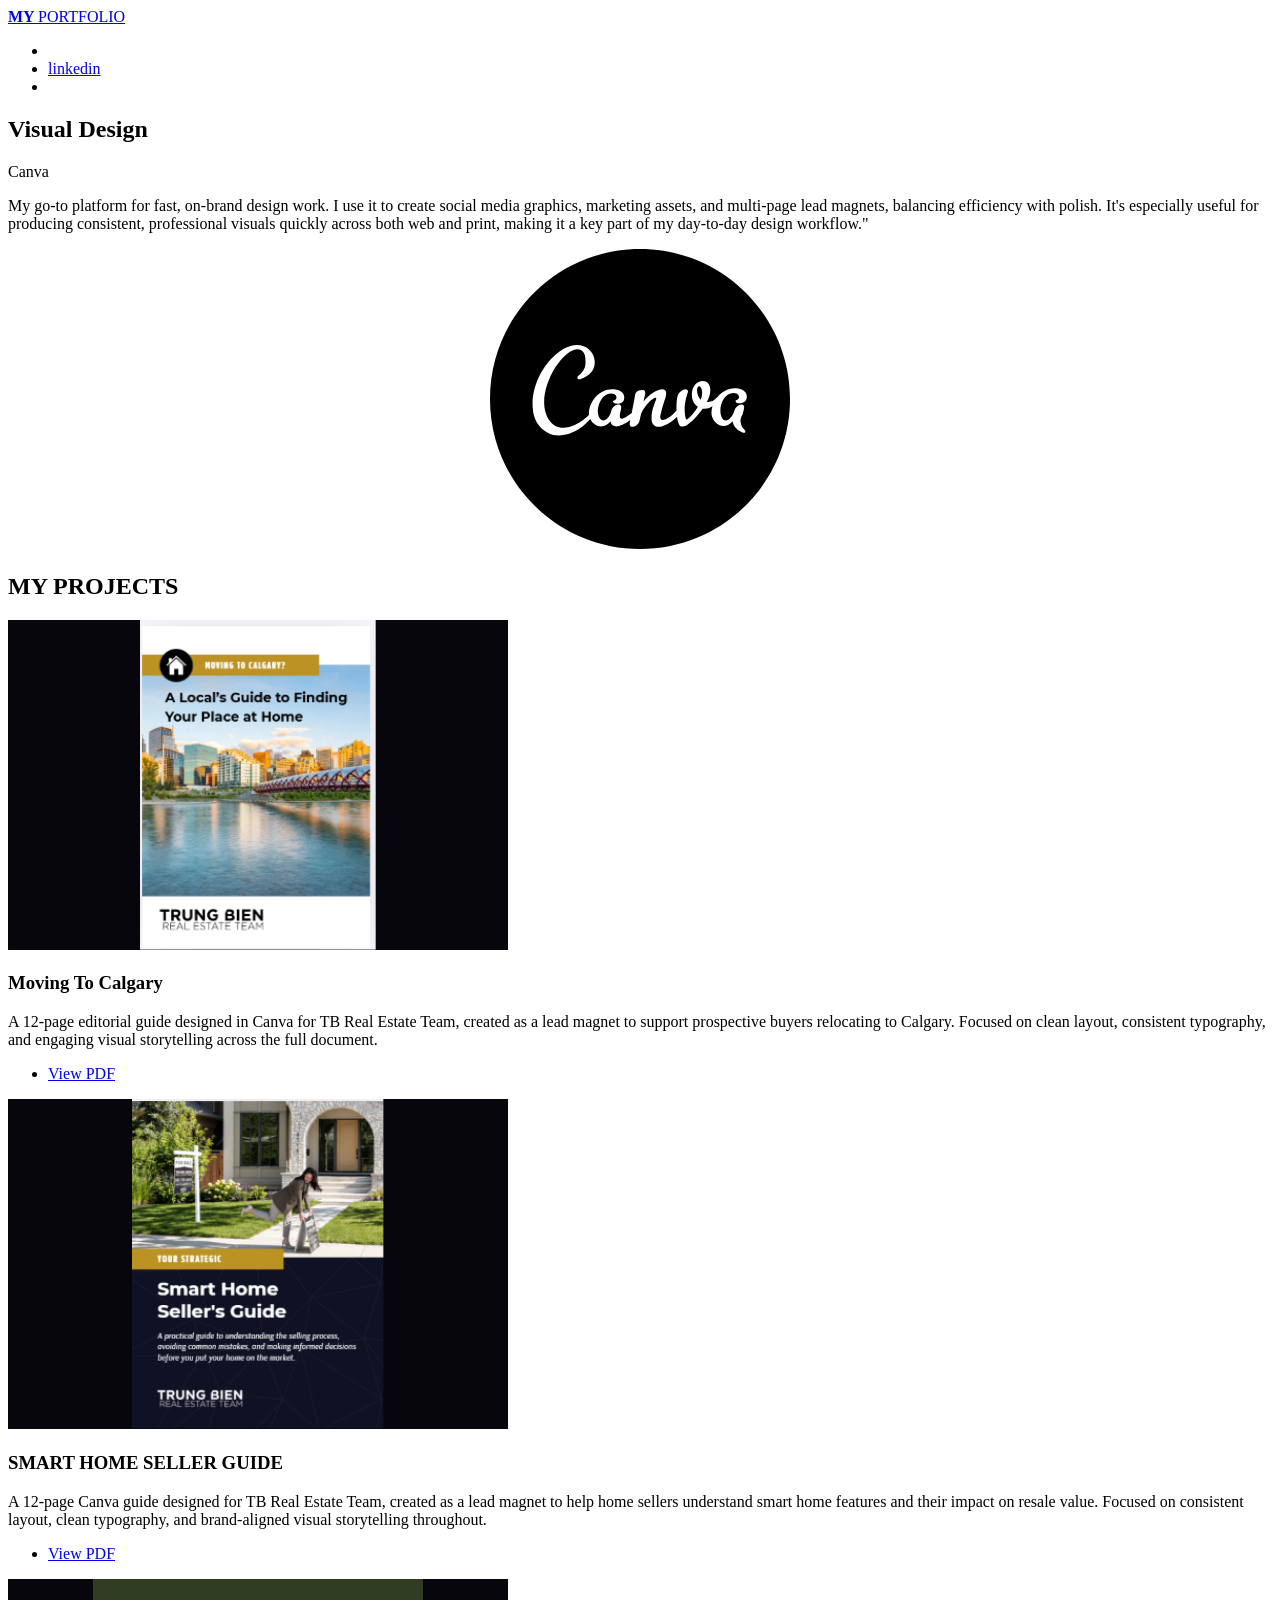
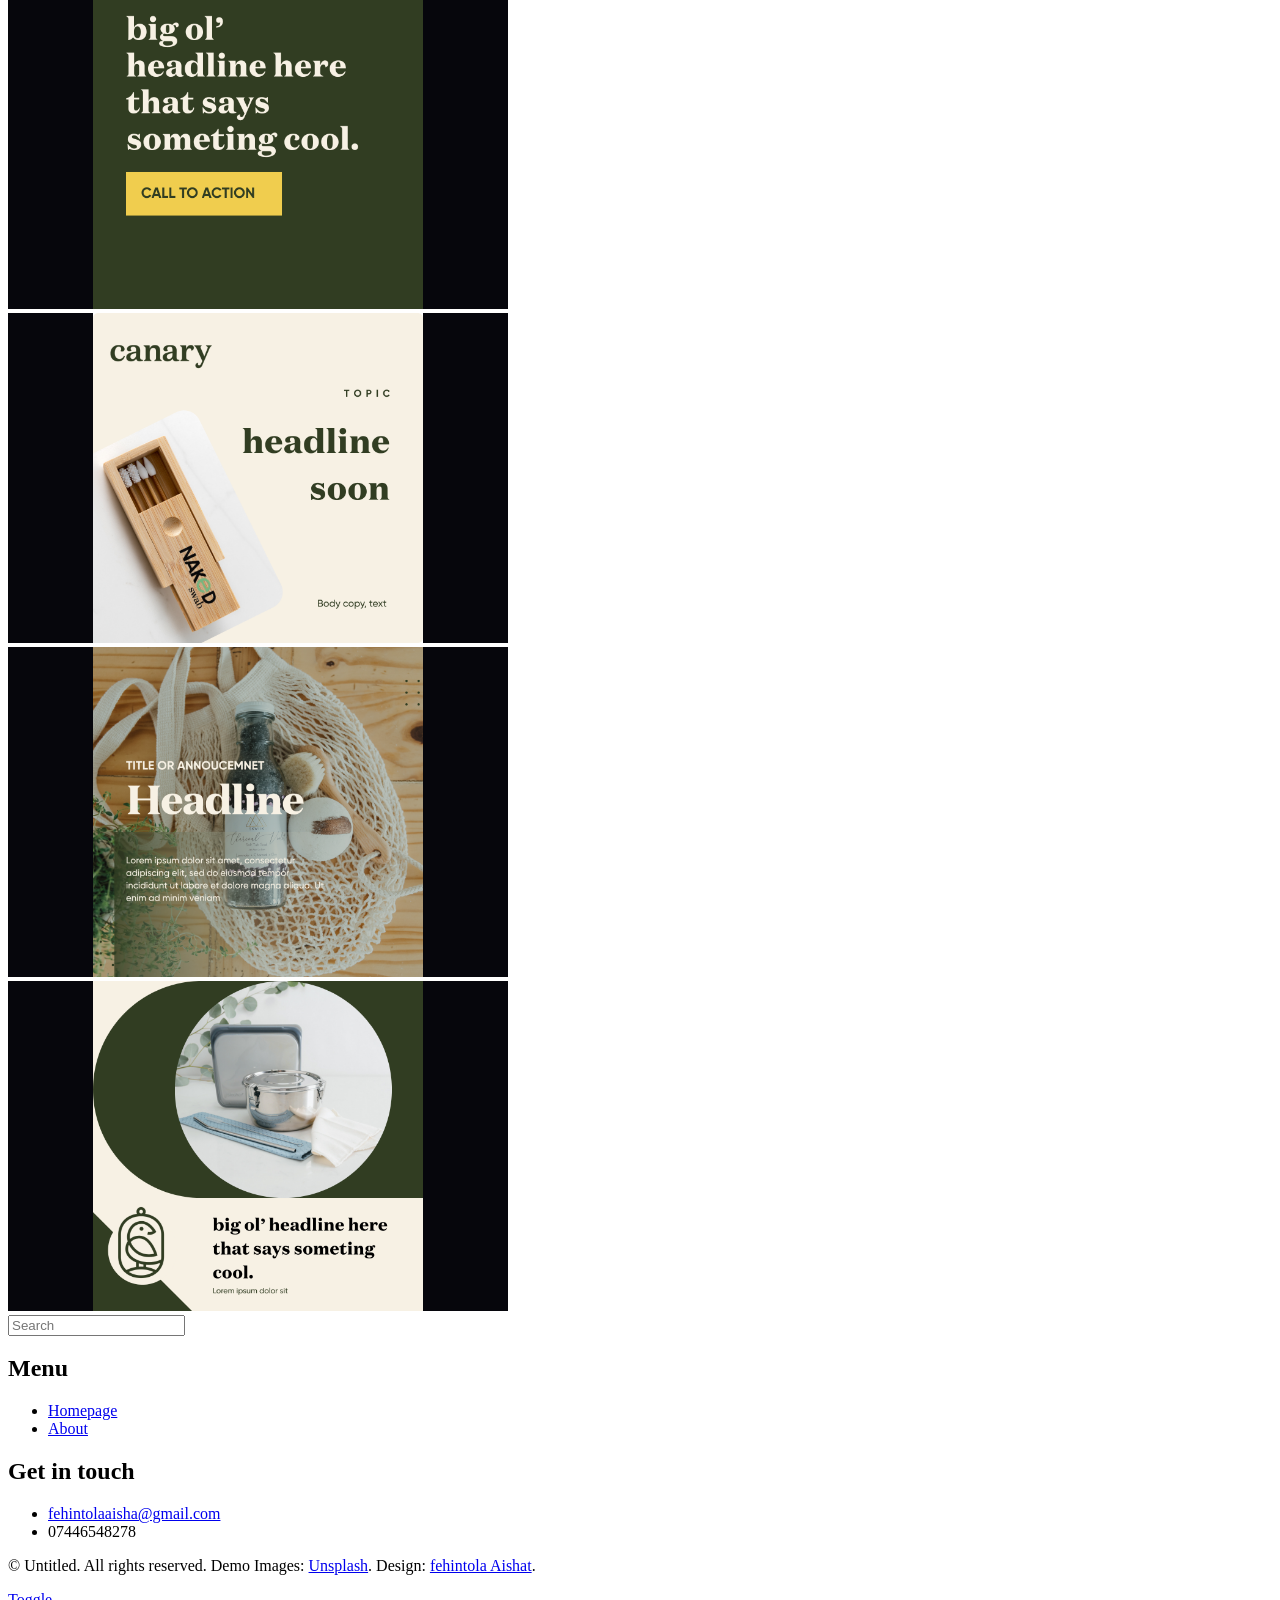
==== canva.html @ ebe11f38 "Add files via upload" ====
<!DOCTYPE HTML>


<html>
	<head>
		<title>My portfolio</title>
		<meta charset="utf-8" />
		<meta name="viewport" content="width=device-width, initial-scale=1, user-scalable=no" />
		<link rel="stylesheet" href="assets/css/main.css" />
		<style> 
		.image img{
			  width:500px; 
			  height:330px; 
			  background-color:rgb(6, 6, 12); 
			  object-fit: contain;
			}
			.image-object {
			  width:500px; 
			  height:auto; 
            }
            .image.object img {
               height: 300px !important;
               width: 100%;
               object-fit: fill !important;
               background-color: white !important;
            }
			
		</style>
	</head>
	<body class="is-preload">

		<!-- Wrapper -->
			<div id="wrapper">

				<!-- Main -->
					<div id="main">
						<div class="inner">

							<!-- Header -->
								<header id="header">
									<a href="index.html" class="logo"><strong>MY </strong> PORTFOLIO</a>
									<ul class="icons">
										<!-- <li><a href="#" class="icon brands fa-twitter"><span class="label">Twitter</span></a></li> -->
										<li><a href="mailto:fehintolaaisha@gmail.com" target="_blank"><i class="fas fa-envelope" style="color:gray;"></i></a></li>
										<li><a href="https://www.linkedin.com/in/aisha-fehintola-208821273" class="icon brands fa-linkedin"><span class="label">linkedin</span></a></li>
										<li> <a href="tel:+447446548278"><i class="fas fa-phone" style="color:gray;" ></i></a></li>
										<!-- <li><a href="#" class="icon brands fa-medium-m"><span class="label">Medium</span></a></li> -->
									</ul>
								</header>

							<!-- Banner -->
								<section id="banner">
									<div class="content">
										<header>
											<h1>Visual Design<br />
											</h1>
											<p>Canva</p>
										</header>
										<p>My go-to platform for fast, on-brand design work. I use it to create social media graphics, marketing assets, and multi-page lead magnets, balancing efficiency with polish. It's especially useful for producing consistent, professional visuals quickly across both web and print, making it a key part of my day-to-day design workflow."</p>
									
									</div>
									<span class="image object">
										<img src="images/canva.svg"  alt="" />
									</span>
								</section>

								<section>
									<header class="major">
										<h2>MY PROJECTS</h2>
									</header>
									<div class="posts">
                                            <article>
													<a href="#" class="image"><img src="images/moving.png" alt="" /></a>
													<h3>Moving To Calgary</h3>
													<p>A 12-page editorial guide designed in Canva for TB Real Estate Team, created as a lead magnet to support prospective buyers relocating to Calgary. Focused on clean layout, consistent typography, and engaging visual storytelling across the full document.</p>
													<ul class="actions">
														<li><a href="file/Moving to Calgary.pdf" target="_blank">View PDF</a></li>
													</ul> 
                                                </article>
                                                <article>
                                                        <a href="#" class="image"><img src="images/seller.png" alt="" /></a>
                                                        <h3>SMART HOME SELLER GUIDE</h3>
                                                        <p>A 12-page Canva guide designed for TB Real Estate Team, created as a lead magnet to help home sellers understand smart home features and their impact on resale value. Focused on consistent layout, clean typography, and brand-aligned visual storytelling throughout.</p>
                                                        <ul class="actions">
                                                            <li><a href="file/SMART HOME SELLER GUIDE.pdf" target="_blank">View PDF</a></li>
                                                        </ul> 
                                                    </article>
                                                <article>
                                                        <a href="#" class="image"><img src="images/14.png" alt="" /></a>
                                                        <!-- <ul class="actions">
                                                            <li><a href="https://www.figma.com/proto/dQRgvrPysaxHZX4NgYjc8G/cars?page-id=1%3A3&node-id=128-2&viewport=518%2C295%2C0.35&t=NanWANAFBub1Jf5U-1&scaling=min-zoom&content-scaling=fixed" class="button">VIEW PROJECT</a></li>
                                                        </ul> -->
                                                </article>
                                                <article>
                                                        <a href="#" class="image"><img src="images/19.png" alt="" /></a>
                                                        <!-- <ul class="actions">
                                                            <li><a href="https://www.figma.com/proto/dQRgvrPysaxHZX4NgYjc8G/cars?page-id=1%3A3&node-id=128-2&viewport=518%2C295%2C0.35&t=NanWANAFBub1Jf5U-1&scaling=min-zoom&content-scaling=fixed" class="button">VIEW PROJECT</a></li>
                                                        </ul> -->
                                                </article>
                                                <article>
                                                        <a href="#" class="image"><img src="images/2.png" alt="" /></a>
                                                        <!-- <ul class="actions">
                                                            <li><a href="https://www.figma.com/proto/dQRgvrPysaxHZX4NgYjc8G/cars?page-id=1%3A3&node-id=128-2&viewport=518%2C295%2C0.35&t=NanWANAFBub1Jf5U-1&scaling=min-zoom&content-scaling=fixed" class="button">VIEW PROJECT</a></li>
                                                        </ul> -->
                                                </article>
                                                <article>
                                                        <a href="#" class="image"><img src="images/33.png" alt="" /></a>
                                                        <!-- <ul class="actions">
                                                            <li><a href="https://www.figma.com/proto/dQRgvrPysaxHZX4NgYjc8G/cars?page-id=1%3A3&node-id=128-2&viewport=518%2C295%2C0.35&t=NanWANAFBub1Jf5U-1&scaling=min-zoom&content-scaling=fixed" class="button">VIEW PROJECT</a></li>
                                                        </ul> -->
                                                </article>
										
									</div>
								</section>

						</div>
					</div>

				<!-- Sidebar -->
					<div id="sidebar">
						<div class="inner">

							<!-- Search -->
								<section id="search" class="alt">
									<form method="post" action="#">
										<input type="text" name="query" id="query" placeholder="Search" />
									</form>
								</section>

							<!-- Menu -->
								<nav id="menu">
									<header class="major">
										<h2>Menu</h2>
									</header>
									<ul>
										<li><a href="index.html">Homepage</a></li>
										<li><a href="generic.html">About </a></li>
										<!-- <li><a href="elements.html">Elements</a></li>
										<li>
											<span class="opener">Submenu</span>
											<ul>
												<li><a href="#">Lorem Dolor</a></li>
												<li><a href="#">Ipsum Adipiscing</a></li>
												<li><a href="#">Tempus Magna</a></li>
												<li><a href="#">Feugiat Veroeros</a></li>
											</ul>
										</li>
										<li><a href="#">Etiam Dolore</a></li>
										<li><a href="#">Adipiscing</a></li>
										<li>
											<span class="opener">Another Submenu</span>
											<ul>
												<li><a href="#">Lorem Dolor</a></li>
												<li><a href="#">Ipsum Adipiscing</a></li>
												<li><a href="#">Tempus Magna</a></li>
												<li><a href="#">Feugiat Veroeros</a></li>
											</ul>
										</li>
										<li><a href="#">Maximus Erat</a></li>
										<li><a href="#">Sapien Mauris</a></li>
										<li><a href="#">Amet Lacinia</a></li> -->
									</ul>
								</nav>

							<!-- Section -->
								<!-- <section>
									<header class="major">
										<h2>Ante interdum</h2>
									</header>
									<div class="mini-posts">
										<article>
											<a href="#" class="image"><img src="images/pic07.jpg" alt="" /></a>
											<p>Aenean ornare velit lacus, ac varius enim lorem ullamcorper dolore aliquam.</p>
										</article>
										<article>
											<a href="#" class="image"><img src="images/pic08.jpg" alt="" /></a>
											<p>Aenean ornare velit lacus, ac varius enim lorem ullamcorper dolore aliquam.</p>
										</article>
										<article>
											<a href="#" class="image"><img src="images/pic09.jpg" alt="" /></a>
											<p>Aenean ornare velit lacus, ac varius enim lorem ullamcorper dolore aliquam.</p>
										</article>
									</div>
									<ul class="actions">
										<li><a href="#" class="button">More</a></li>
									</ul>
								</section> -->

							<!-- Section -->
								<section>
									<header class="major">
										<h2>Get in touch</h2>
									</header>
									<!-- <p>Sed varius enim lorem ullamcorper dolore aliquam aenean ornare velit lacus, ac varius enim lorem ullamcorper dolore. Proin sed aliquam facilisis ante interdum. Sed nulla amet lorem feugiat tempus aliquam.</p> -->
									<ul class="contact">
										<li class="icon solid fa-envelope"><a href="mailto:fehintolaaisha@gmail.com">fehintolaaisha@gmail.com</a></li>
										<li class="icon solid fa-phone">07446548278</li>
										<!-- <li class="icon solid fa-home">1234 Somewhere Road #8254<br />
										Nashville, TN 00000-0000</li> -->
									</ul>
								</section>

							<!-- Footer -->
								<footer id="footer">
									<p class="copyright">&copy; Untitled. All rights reserved. Demo Images: <a href="https://unsplash.com">Unsplash</a>. Design: <a href="#">fehintola Aishat</a>.</p>
								</footer>

						</div>
					</div>

			</div>

		<!-- Scripts -->
			<script src="assets/js/jquery.min.js"></script>
			<script src="assets/js/browser.min.js"></script>
			<script src="assets/js/breakpoints.min.js"></script>
			<script src="assets/js/util.js"></script>
			<script src="assets/js/main.js"></script>

	</body>
</html>
---- assets/css/main.css ----
@import url(fontawesome-all.min.css);
@import url("https://fonts.googleapis.com/css?family=Open+Sans:400,600,400italic,600italic|Roboto+Slab:400,700");
/*
	Editorial by HTML5 UP
	html5up.net | @ajlkn
	Free for personal and commercial use under the CCA 3.0 license (html5up.net/license)
*/
html, body, div, span, applet, object,
iframe, h1, h2, h3, h4, h5, h6, p, blockquote,
pre, a, abbr, acronym, address, big, cite,
code, del, dfn, em, img, ins, kbd, q, s, samp,
small, strike, strong, sub, sup, tt, var, b,
u, i, center, dl, dt, dd, ol, ul, li, fieldset,
form, label, legend, table, caption, tbody,
tfoot, thead, tr, th, td, article, aside,
canvas, details, embed, figure, figcaption,
footer, header, hgroup, menu, nav, output, ruby,
section, summary, time, mark, audio, video {
  margin: 0;
  padding: 0;
  border: 0;
  font-size: 100%;
  font: inherit;
  vertical-align: baseline; }

article, aside, details, figcaption, figure,
footer, header, hgroup, menu, nav, section {
  display: block; }

body {
  line-height: 1; }

ol, ul {
  list-style: none; }

blockquote, q {
  quotes: none; }
  blockquote:before, blockquote:after, q:before, q:after {
    content: '';
    content: none; }

table {
  border-collapse: collapse;
  border-spacing: 0; }

body {
  -webkit-text-size-adjust: none; }

mark {
  background-color: transparent;
  color: inherit; }

input::-moz-focus-inner {
  border: 0;
  padding: 0; }

input, select, textarea {
  -moz-appearance: none;
  -webkit-appearance: none;
  -ms-appearance: none;
  appearance: none; }

/* Basic */
@-ms-viewport {
  width: device-width; }

body {
  -ms-overflow-style: scrollbar; }

@media screen and (max-width: 480px) {
  html, body {
    min-width: 320px; } }

html {
  box-sizing: border-box; }

*, *:before, *:after {
  box-sizing: inherit; }

body {
  background: #ffffff; }
  body.is-preload *, body.is-preload *:before, body.is-preload *:after, body.is-resizing *, body.is-resizing *:before, body.is-resizing *:after {
    -moz-animation: none !important;
    -webkit-animation: none !important;
    -ms-animation: none !important;
    animation: none !important;
    -moz-transition: none !important;
    -webkit-transition: none !important;
    -ms-transition: none !important;
    transition: none !important; }

/* Type */
body, input, select, textarea {
  color: #7f888f;
  font-family: "Open Sans", sans-serif;
  font-size: 13pt;
  font-weight: 400;
  line-height: 1.65; }
  @media screen and (max-width: 1680px) {
    body, input, select, textarea {
      font-size: 11pt; } }
  @media screen and (max-width: 1280px) {
    body, input, select, textarea {
      font-size: 10pt; } }
  @media screen and (max-width: 360px) {
    body, input, select, textarea {
      font-size: 9pt; } }

a {
  -moz-transition: color 0.2s ease-in-out, border-bottom-color 0.2s ease-in-out;
  -webkit-transition: color 0.2s ease-in-out, border-bottom-color 0.2s ease-in-out;
  -ms-transition: color 0.2s ease-in-out, border-bottom-color 0.2s ease-in-out;
  transition: color 0.2s ease-in-out, border-bottom-color 0.2s ease-in-out;
  border-bottom: dotted 1px;
  color: #f56a6a;
  text-decoration: none; }
  a:hover {
    border-bottom-color: #f56a6a;
    color: #f56a6a !important; }
    a:hover strong {
      color: inherit; }

strong, b {
  color: #3d4449;
  font-weight: 600; }

em, i {
  font-style: italic; }

p {
  margin: 0 0 2em 0; }

h1, h2, h3, h4, h5, h6 {
  color: #3d4449;
  font-family: "Roboto Slab", serif;
  font-weight: 700;
  line-height: 1.5;
  margin: 0 0 1em 0; }
  h1 a, h2 a, h3 a, h4 a, h5 a, h6 a {
    color: inherit;
    text-decoration: none;
    border-bottom: 0; }

h1 {
  font-size: 4em;
  margin: 0 0 0.5em 0;
  line-height: 1.3; }

h2 {
  font-size: 1.75em; }

h3 {
  font-size: 1.25em; }

h4 {
  font-size: 1.1em; }

h5 {
  font-size: 0.9em; }

h6 {
  font-size: 0.7em; }

@media screen and (max-width: 1680px) {
  h1 {
    font-size: 3.5em; } }

@media screen and (max-width: 980px) {
  h1 {
    font-size: 3.25em; } }

@media screen and (max-width: 736px) {
  h1 {
    font-size: 2em;
    line-height: 1.4; }
  h2 {
    font-size: 1.5em; } }

sub {
  font-size: 0.8em;
  position: relative;
  top: 0.5em; }

sup {
  font-size: 0.8em;
  position: relative;
  top: -0.5em; }

blockquote {
  border-left: solid 3px rgba(210, 215, 217, 0.75);
  font-style: italic;
  margin: 0 0 2em 0;
  padding: 0.5em 0 0.5em 2em; }

code {
  background: rgba(230, 235, 237, 0.25);
  border-radius: 0.375em;
  border: solid 1px rgba(210, 215, 217, 0.75);
  font-family: "Courier New", monospace;
  font-size: 0.9em;
  margin: 0 0.25em;
  padding: 0.25em 0.65em; }

pre {
  -webkit-overflow-scrolling: touch;
  font-family: "Courier New", monospace;
  font-size: 0.9em;
  margin: 0 0 2em 0; }
  pre code {
    display: block;
    line-height: 1.75;
    padding: 1em 1.5em;
    overflow-x: auto; }

hr {
  border: 0;
  border-bottom: solid 1px rgba(210, 215, 217, 0.75);
  margin: 2em 0; }
  hr.major {
    margin: 3em 0; }

.align-left {
  text-align: left; }

.align-center {
  text-align: center; }

.align-right {
  text-align: right; }

/* Row */
.row {
  display: flex;
  flex-wrap: wrap;
  box-sizing: border-box;
  align-items: stretch; }
  .row > * {
    box-sizing: border-box; }
  .row.gtr-uniform > * > :last-child {
    margin-bottom: 0; }
  .row.aln-left {
    justify-content: flex-start; }
  .row.aln-center {
    justify-content: center; }
  .row.aln-right {
    justify-content: flex-end; }
  .row.aln-top {
    align-items: flex-start; }
  .row.aln-middle {
    align-items: center; }
  .row.aln-bottom {
    align-items: flex-end; }
  .row > .imp {
    order: -1; }
  .row > .col-1 {
    width: 8.33333%; }
  .row > .off-1 {
    margin-left: 8.33333%; }
  .row > .col-2 {
    width: 16.66667%; }
  .row > .off-2 {
    margin-left: 16.66667%; }
  .row > .col-3 {
    width: 25%; }
  .row > .off-3 {
    margin-left: 25%; }
  .row > .col-4 {
    width: 33.33333%; }
  .row > .off-4 {
    margin-left: 33.33333%; }
  .row > .col-5 {
    width: 41.66667%; }
  .row > .off-5 {
    margin-left: 41.66667%; }
  .row > .col-6 {
    width: 50%; }
  .row > .off-6 {
    margin-left: 50%; }
  .row > .col-7 {
    width: 58.33333%; }
  .row > .off-7 {
    margin-left: 58.33333%; }
  .row > .col-8 {
    width: 66.66667%; }
  .row > .off-8 {
    margin-left: 66.66667%; }
  .row > .col-9 {
    width: 75%; }
  .row > .off-9 {
    margin-left: 75%; }
  .row > .col-10 {
    width: 83.33333%; }
  .row > .off-10 {
    margin-left: 83.33333%; }
  .row > .col-11 {
    width: 91.66667%; }
  .row > .off-11 {
    margin-left: 91.66667%; }
  .row > .col-12 {
    width: 100%; }
  .row > .off-12 {
    margin-left: 100%; }
  .row.gtr-0 {
    margin-top: 0;
    margin-left: 0em; }
    .row.gtr-0 > * {
      padding: 0 0 0 0em; }
    .row.gtr-0.gtr-uniform {
      margin-top: 0em; }
      .row.gtr-0.gtr-uniform > * {
        padding-top: 0em; }
  .row.gtr-25 {
    margin-top: 0;
    margin-left: -0.375em; }
    .row.gtr-25 > * {
      padding: 0 0 0 0.375em; }
    .row.gtr-25.gtr-uniform {
      margin-top: -0.375em; }
      .row.gtr-25.gtr-uniform > * {
        padding-top: 0.375em; }
  .row.gtr-50 {
    margin-top: 0;
    margin-left: -0.75em; }
    .row.gtr-50 > * {
      padding: 0 0 0 0.75em; }
    .row.gtr-50.gtr-uniform {
      margin-top: -0.75em; }
      .row.gtr-50.gtr-uniform > * {
        padding-top: 0.75em; }
  .row {
    margin-top: 0;
    margin-left: -1.5em; }
    .row > * {
      padding: 0 0 0 1.5em; }
    .row.gtr-uniform {
      margin-top: -1.5em; }
      .row.gtr-uniform > * {
        padding-top: 1.5em; }
  .row.gtr-150 {
    margin-top: 0;
    margin-left: -2.25em; }
    .row.gtr-150 > * {
      padding: 0 0 0 2.25em; }
    .row.gtr-150.gtr-uniform {
      margin-top: -2.25em; }
      .row.gtr-150.gtr-uniform > * {
        padding-top: 2.25em; }
  .row.gtr-200 {
    margin-top: 0;
    margin-left: -3em; }
    .row.gtr-200 > * {
      padding: 0 0 0 3em; }
    .row.gtr-200.gtr-uniform {
      margin-top: -3em; }
      .row.gtr-200.gtr-uniform > * {
        padding-top: 3em; }
  @media screen and (max-width: 1680px) {
    .row {
      display: flex;
      flex-wrap: wrap;
      box-sizing: border-box;
      align-items: stretch; }
      .row > * {
        box-sizing: border-box; }
      .row.gtr-uniform > * > :last-child {
        margin-bottom: 0; }
      .row.aln-left {
        justify-content: flex-start; }
      .row.aln-center {
        justify-content: center; }
      .row.aln-right {
        justify-content: flex-end; }
      .row.aln-top {
        align-items: flex-start; }
      .row.aln-middle {
        align-items: center; }
      .row.aln-bottom {
        align-items: flex-end; }
      .row > .imp-xlarge {
        order: -1; }
      .row > .col-1-xlarge {
        width: 8.33333%; }
      .row > .off-1-xlarge {
        margin-left: 8.33333%; }
      .row > .col-2-xlarge {
        width: 16.66667%; }
      .row > .off-2-xlarge {
        margin-left: 16.66667%; }
      .row > .col-3-xlarge {
        width: 25%; }
      .row > .off-3-xlarge {
        margin-left: 25%; }
      .row > .col-4-xlarge {
        width: 33.33333%; }
      .row > .off-4-xlarge {
        margin-left: 33.33333%; }
      .row > .col-5-xlarge {
        width: 41.66667%; }
      .row > .off-5-xlarge {
        margin-left: 41.66667%; }
      .row > .col-6-xlarge {
        width: 50%; }
      .row > .off-6-xlarge {
        margin-left: 50%; }
      .row > .col-7-xlarge {
        width: 58.33333%; }
      .row > .off-7-xlarge {
        margin-left: 58.33333%; }
      .row > .col-8-xlarge {
        width: 66.66667%; }
      .row > .off-8-xlarge {
        margin-left: 66.66667%; }
      .row > .col-9-xlarge {
        width: 75%; }
      .row > .off-9-xlarge {
        margin-left: 75%; }
      .row > .col-10-xlarge {
        width: 83.33333%; }
      .row > .off-10-xlarge {
        margin-left: 83.33333%; }
      .row > .col-11-xlarge {
        width: 91.66667%; }
      .row > .off-11-xlarge {
        margin-left: 91.66667%; }
      .row > .col-12-xlarge {
        width: 100%; }
      .row > .off-12-xlarge {
        margin-left: 100%; }
      .row.gtr-0 {
        margin-top: 0;
        margin-left: 0em; }
        .row.gtr-0 > * {
          padding: 0 0 0 0em; }
        .row.gtr-0.gtr-uniform {
          margin-top: 0em; }
          .row.gtr-0.gtr-uniform > * {
            padding-top: 0em; }
      .row.gtr-25 {
        margin-top: 0;
        margin-left: -0.375em; }
        .row.gtr-25 > * {
          padding: 0 0 0 0.375em; }
        .row.gtr-25.gtr-uniform {
          margin-top: -0.375em; }
          .row.gtr-25.gtr-uniform > * {
            padding-top: 0.375em; }
      .row.gtr-50 {
        margin-top: 0;
        margin-left: -0.75em; }
        .row.gtr-50 > * {
          padding: 0 0 0 0.75em; }
        .row.gtr-50.gtr-uniform {
          margin-top: -0.75em; }
          .row.gtr-50.gtr-uniform > * {
            padding-top: 0.75em; }
      .row {
        margin-top: 0;
        margin-left: -1.5em; }
        .row > * {
          padding: 0 0 0 1.5em; }
        .row.gtr-uniform {
          margin-top: -1.5em; }
          .row.gtr-uniform > * {
            padding-top: 1.5em; }
      .row.gtr-150 {
        margin-top: 0;
        margin-left: -2.25em; }
        .row.gtr-150 > * {
          padding: 0 0 0 2.25em; }
        .row.gtr-150.gtr-uniform {
          margin-top: -2.25em; }
          .row.gtr-150.gtr-uniform > * {
            padding-top: 2.25em; }
      .row.gtr-200 {
        margin-top: 0;
        margin-left: -3em; }
        .row.gtr-200 > * {
          padding: 0 0 0 3em; }
        .row.gtr-200.gtr-uniform {
          margin-top: -3em; }
          .row.gtr-200.gtr-uniform > * {
            padding-top: 3em; } }
  @media screen and (max-width: 1280px) {
    .row {
      display: flex;
      flex-wrap: wrap;
      box-sizing: border-box;
      align-items: stretch; }
      .row > * {
        box-sizing: border-box; }
      .row.gtr-uniform > * > :last-child {
        margin-bottom: 0; }
      .row.aln-left {
        justify-content: flex-start; }
      .row.aln-center {
        justify-content: center; }
      .row.aln-right {
        justify-content: flex-end; }
      .row.aln-top {
        align-items: flex-start; }
      .row.aln-middle {
        align-items: center; }
      .row.aln-bottom {
        align-items: flex-end; }
      .row > .imp-large {
        order: -1; }
      .row > .col-1-large {
        width: 8.33333%; }
      .row > .off-1-large {
        margin-left: 8.33333%; }
      .row > .col-2-large {
        width: 16.66667%; }
      .row > .off-2-large {
        margin-left: 16.66667%; }
      .row > .col-3-large {
        width: 25%; }
      .row > .off-3-large {
        margin-left: 25%; }
      .row > .col-4-large {
        width: 33.33333%; }
      .row > .off-4-large {
        margin-left: 33.33333%; }
      .row > .col-5-large {
        width: 41.66667%; }
      .row > .off-5-large {
        margin-left: 41.66667%; }
      .row > .col-6-large {
        width: 50%; }
      .row > .off-6-large {
        margin-left: 50%; }
      .row > .col-7-large {
        width: 58.33333%; }
      .row > .off-7-large {
        margin-left: 58.33333%; }
      .row > .col-8-large {
        width: 66.66667%; }
      .row > .off-8-large {
        margin-left: 66.66667%; }
      .row > .col-9-large {
        width: 75%; }
      .row > .off-9-large {
        margin-left: 75%; }
      .row > .col-10-large {
        width: 83.33333%; }
      .row > .off-10-large {
        margin-left: 83.33333%; }
      .row > .col-11-large {
        width: 91.66667%; }
      .row > .off-11-large {
        margin-left: 91.66667%; }
      .row > .col-12-large {
        width: 100%; }
      .row > .off-12-large {
        margin-left: 100%; }
      .row.gtr-0 {
        margin-top: 0;
        margin-left: 0em; }
        .row.gtr-0 > * {
          padding: 0 0 0 0em; }
        .row.gtr-0.gtr-uniform {
          margin-top: 0em; }
          .row.gtr-0.gtr-uniform > * {
            padding-top: 0em; }
      .row.gtr-25 {
        margin-top: 0;
        margin-left: -0.375em; }
        .row.gtr-25 > * {
          padding: 0 0 0 0.375em; }
        .row.gtr-25.gtr-uniform {
          margin-top: -0.375em; }
          .row.gtr-25.gtr-uniform > * {
            padding-top: 0.375em; }
      .row.gtr-50 {
        margin-top: 0;
        margin-left: -0.75em; }
        .row.gtr-50 > * {
          padding: 0 0 0 0.75em; }
        .row.gtr-50.gtr-uniform {
          margin-top: -0.75em; }
          .row.gtr-50.gtr-uniform > * {
            padding-top: 0.75em; }
      .row {
        margin-top: 0;
        margin-left: -1.5em; }
        .row > * {
          padding: 0 0 0 1.5em; }
        .row.gtr-uniform {
          margin-top: -1.5em; }
          .row.gtr-uniform > * {
            padding-top: 1.5em; }
      .row.gtr-150 {
        margin-top: 0;
        margin-left: -2.25em; }
        .row.gtr-150 > * {
          padding: 0 0 0 2.25em; }
        .row.gtr-150.gtr-uniform {
          margin-top: -2.25em; }
          .row.gtr-150.gtr-uniform > * {
            padding-top: 2.25em; }
      .row.gtr-200 {
        margin-top: 0;
        margin-left: -3em; }
        .row.gtr-200 > * {
          padding: 0 0 0 3em; }
        .row.gtr-200.gtr-uniform {
          margin-top: -3em; }
          .row.gtr-200.gtr-uniform > * {
            padding-top: 3em; } }
  @media screen and (max-width: 980px) {
    .row {
      display: flex;
      flex-wrap: wrap;
      box-sizing: border-box;
      align-items: stretch; }
      .row > * {
        box-sizing: border-box; }
      .row.gtr-uniform > * > :last-child {
        margin-bottom: 0; }
      .row.aln-left {
        justify-content: flex-start; }
      .row.aln-center {
        justify-content: center; }
      .row.aln-right {
        justify-content: flex-end; }
      .row.aln-top {
        align-items: flex-start; }
      .row.aln-middle {
        align-items: center; }
      .row.aln-bottom {
        align-items: flex-end; }
      .row > .imp-medium {
        order: -1; }
      .row > .col-1-medium {
        width: 8.33333%; }
      .row > .off-1-medium {
        margin-left: 8.33333%; }
      .row > .col-2-medium {
        width: 16.66667%; }
      .row > .off-2-medium {
        margin-left: 16.66667%; }
      .row > .col-3-medium {
        width: 25%; }
      .row > .off-3-medium {
        margin-left: 25%; }
      .row > .col-4-medium {
        width: 33.33333%; }
      .row > .off-4-medium {
        margin-left: 33.33333%; }
      .row > .col-5-medium {
        width: 41.66667%; }
      .row > .off-5-medium {
        margin-left: 41.66667%; }
      .row > .col-6-medium {
        width: 50%; }
      .row > .off-6-medium {
        margin-left: 50%; }
      .row > .col-7-medium {
        width: 58.33333%; }
      .row > .off-7-medium {
        margin-left: 58.33333%; }
      .row > .col-8-medium {
        width: 66.66667%; }
      .row > .off-8-medium {
        margin-left: 66.66667%; }
      .row > .col-9-medium {
        width: 75%; }
      .row > .off-9-medium {
        margin-left: 75%; }
      .row > .col-10-medium {
        width: 83.33333%; }
      .row > .off-10-medium {
        margin-left: 83.33333%; }
      .row > .col-11-medium {
        width: 91.66667%; }
      .row > .off-11-medium {
        margin-left: 91.66667%; }
      .row > .col-12-medium {
        width: 100%; }
      .row > .off-12-medium {
        margin-left: 100%; }
      .row.gtr-0 {
        margin-top: 0;
        margin-left: 0em; }
        .row.gtr-0 > * {
          padding: 0 0 0 0em; }
        .row.gtr-0.gtr-uniform {
          margin-top: 0em; }
          .row.gtr-0.gtr-uniform > * {
            padding-top: 0em; }
      .row.gtr-25 {
        margin-top: 0;
        margin-left: -0.375em; }
        .row.gtr-25 > * {
          padding: 0 0 0 0.375em; }
        .row.gtr-25.gtr-uniform {
          margin-top: -0.375em; }
          .row.gtr-25.gtr-uniform > * {
            padding-top: 0.375em; }
      .row.gtr-50 {
        margin-top: 0;
        margin-left: -0.75em; }
        .row.gtr-50 > * {
          padding: 0 0 0 0.75em; }
        .row.gtr-50.gtr-uniform {
          margin-top: -0.75em; }
          .row.gtr-50.gtr-uniform > * {
            padding-top: 0.75em; }
      .row {
        margin-top: 0;
        margin-left: -1.5em; }
        .row > * {
          padding: 0 0 0 1.5em; }
        .row.gtr-uniform {
          margin-top: -1.5em; }
          .row.gtr-uniform > * {
            padding-top: 1.5em; }
      .row.gtr-150 {
        margin-top: 0;
        margin-left: -2.25em; }
        .row.gtr-150 > * {
          padding: 0 0 0 2.25em; }
        .row.gtr-150.gtr-uniform {
          margin-top: -2.25em; }
          .row.gtr-150.gtr-uniform > * {
            padding-top: 2.25em; }
      .row.gtr-200 {
        margin-top: 0;
        margin-left: -3em; }
        .row.gtr-200 > * {
          padding: 0 0 0 3em; }
        .row.gtr-200.gtr-uniform {
          margin-top: -3em; }
          .row.gtr-200.gtr-uniform > * {
            padding-top: 3em; } }
  @media screen and (max-width: 736px) {
    .row {
      display: flex;
      flex-wrap: wrap;
      box-sizing: border-box;
      align-items: stretch; }
      .row > * {
        box-sizing: border-box; }
      .row.gtr-uniform > * > :last-child {
        margin-bottom: 0; }
      .row.aln-left {
        justify-content: flex-start; }
      .row.aln-center {
        justify-content: center; }
      .row.aln-right {
        justify-content: flex-end; }
      .row.aln-top {
        align-items: flex-start; }
      .row.aln-middle {
        align-items: center; }
      .row.aln-bottom {
        align-items: flex-end; }
      .row > .imp-small {
        order: -1; }
      .row > .col-1-small {
        width: 8.33333%; }
      .row > .off-1-small {
        margin-left: 8.33333%; }
      .row > .col-2-small {
        width: 16.66667%; }
      .row > .off-2-small {
        margin-left: 16.66667%; }
      .row > .col-3-small {
        width: 25%; }
      .row > .off-3-small {
        margin-left: 25%; }
      .row > .col-4-small {
        width: 33.33333%; }
      .row > .off-4-small {
        margin-left: 33.33333%; }
      .row > .col-5-small {
        width: 41.66667%; }
      .row > .off-5-small {
        margin-left: 41.66667%; }
      .row > .col-6-small {
        width: 50%; }
      .row > .off-6-small {
        margin-left: 50%; }
      .row > .col-7-small {
        width: 58.33333%; }
      .row > .off-7-small {
        margin-left: 58.33333%; }
      .row > .col-8-small {
        width: 66.66667%; }
      .row > .off-8-small {
        margin-left: 66.66667%; }
      .row > .col-9-small {
        width: 75%; }
      .row > .off-9-small {
        margin-left: 75%; }
      .row > .col-10-small {
        width: 83.33333%; }
      .row > .off-10-small {
        margin-left: 83.33333%; }
      .row > .col-11-small {
        width: 91.66667%; }
      .row > .off-11-small {
        margin-left: 91.66667%; }
      .row > .col-12-small {
        width: 100%; }
      .row > .off-12-small {
        margin-left: 100%; }
      .row.gtr-0 {
        margin-top: 0;
        margin-left: 0em; }
        .row.gtr-0 > * {
          padding: 0 0 0 0em; }
        .row.gtr-0.gtr-uniform {
          margin-top: 0em; }
          .row.gtr-0.gtr-uniform > * {
            padding-top: 0em; }
      .row.gtr-25 {
        margin-top: 0;
        margin-left: -0.375em; }
        .row.gtr-25 > * {
          padding: 0 0 0 0.375em; }
        .row.gtr-25.gtr-uniform {
          margin-top: -0.375em; }
          .row.gtr-25.gtr-uniform > * {
            padding-top: 0.375em; }
      .row.gtr-50 {
        margin-top: 0;
        margin-left: -0.75em; }
        .row.gtr-50 > * {
          padding: 0 0 0 0.75em; }
        .row.gtr-50.gtr-uniform {
          margin-top: -0.75em; }
          .row.gtr-50.gtr-uniform > * {
            padding-top: 0.75em; }
      .row {
        margin-top: 0;
        margin-left: -1.5em; }
        .row > * {
          padding: 0 0 0 1.5em; }
        .row.gtr-uniform {
          margin-top: -1.5em; }
          .row.gtr-uniform > * {
            padding-top: 1.5em; }
      .row.gtr-150 {
        margin-top: 0;
        margin-left: -2.25em; }
        .row.gtr-150 > * {
          padding: 0 0 0 2.25em; }
        .row.gtr-150.gtr-uniform {
          margin-top: -2.25em; }
          .row.gtr-150.gtr-uniform > * {
            padding-top: 2.25em; }
      .row.gtr-200 {
        margin-top: 0;
        margin-left: -3em; }
        .row.gtr-200 > * {
          padding: 0 0 0 3em; }
        .row.gtr-200.gtr-uniform {
          margin-top: -3em; }
          .row.gtr-200.gtr-uniform > * {
            padding-top: 3em; } }
  @media screen and (max-width: 480px) {
    .row {
      display: flex;
      flex-wrap: wrap;
      box-sizing: border-box;
      align-items: stretch; }
      .row > * {
        box-sizing: border-box; }
      .row.gtr-uniform > * > :last-child {
        margin-bottom: 0; }
      .row.aln-left {
        justify-content: flex-start; }
      .row.aln-center {
        justify-content: center; }
      .row.aln-right {
        justify-content: flex-end; }
      .row.aln-top {
        align-items: flex-start; }
      .row.aln-middle {
        align-items: center; }
      .row.aln-bottom {
        align-items: flex-end; }
      .row > .imp-xsmall {
        order: -1; }
      .row > .col-1-xsmall {
        width: 8.33333%; }
      .row > .off-1-xsmall {
        margin-left: 8.33333%; }
      .row > .col-2-xsmall {
        width: 16.66667%; }
      .row > .off-2-xsmall {
        margin-left: 16.66667%; }
      .row > .col-3-xsmall {
        width: 25%; }
      .row > .off-3-xsmall {
        margin-left: 25%; }
      .row > .col-4-xsmall {
        width: 33.33333%; }
      .row > .off-4-xsmall {
        margin-left: 33.33333%; }
      .row > .col-5-xsmall {
        width: 41.66667%; }
      .row > .off-5-xsmall {
        margin-left: 41.66667%; }
      .row > .col-6-xsmall {
        width: 50%; }
      .row > .off-6-xsmall {
        margin-left: 50%; }
      .row > .col-7-xsmall {
        width: 58.33333%; }
      .row > .off-7-xsmall {
        margin-left: 58.33333%; }
      .row > .col-8-xsmall {
        width: 66.66667%; }
      .row > .off-8-xsmall {
        margin-left: 66.66667%; }
      .row > .col-9-xsmall {
        width: 75%; }
      .row > .off-9-xsmall {
        margin-left: 75%; }
      .row > .col-10-xsmall {
        width: 83.33333%; }
      .row > .off-10-xsmall {
        margin-left: 83.33333%; }
      .row > .col-11-xsmall {
        width: 91.66667%; }
      .row > .off-11-xsmall {
        margin-left: 91.66667%; }
      .row > .col-12-xsmall {
        width: 100%; }
      .row > .off-12-xsmall {
        margin-left: 100%; }
      .row.gtr-0 {
        margin-top: 0;
        margin-left: 0em; }
        .row.gtr-0 > * {
          padding: 0 0 0 0em; }
        .row.gtr-0.gtr-uniform {
          margin-top: 0em; }
          .row.gtr-0.gtr-uniform > * {
            padding-top: 0em; }
      .row.gtr-25 {
        margin-top: 0;
        margin-left: -0.375em; }
        .row.gtr-25 > * {
          padding: 0 0 0 0.375em; }
        .row.gtr-25.gtr-uniform {
          margin-top: -0.375em; }
          .row.gtr-25.gtr-uniform > * {
            padding-top: 0.375em; }
      .row.gtr-50 {
        margin-top: 0;
        margin-left: -0.75em; }
        .row.gtr-50 > * {
          padding: 0 0 0 0.75em; }
        .row.gtr-50.gtr-uniform {
          margin-top: -0.75em; }
          .row.gtr-50.gtr-uniform > * {
            padding-top: 0.75em; }
      .row {
        margin-top: 0;
        margin-left: -1.5em; }
        .row > * {
          padding: 0 0 0 1.5em; }
        .row.gtr-uniform {
          margin-top: -1.5em; }
          .row.gtr-uniform > * {
            padding-top: 1.5em; }
      .row.gtr-150 {
        margin-top: 0;
        margin-left: -2.25em; }
        .row.gtr-150 > * {
          padding: 0 0 0 2.25em; }
        .row.gtr-150.gtr-uniform {
          margin-top: -2.25em; }
          .row.gtr-150.gtr-uniform > * {
            padding-top: 2.25em; }
      .row.gtr-200 {
        margin-top: 0;
        margin-left: -3em; }
        .row.gtr-200 > * {
          padding: 0 0 0 3em; }
        .row.gtr-200.gtr-uniform {
          margin-top: -3em; }
          .row.gtr-200.gtr-uniform > * {
            padding-top: 3em; } }

/* Section/Article */
section.special, article.special {
  text-align: center; }

header p {
  font-family: "Roboto Slab", serif;
  font-size: 1em;
  font-weight: 400;
  letter-spacing: 0.075em;
  margin-top: -0.5em;
  text-transform: uppercase; }

header.major > :last-child {
  border-bottom: solid 3px #f56a6a;
  display: inline-block;
  margin: 0 0 2em 0;
  padding: 0 0.75em 0.5em 0; }

header.main > :last-child {
  margin: 0 0 1em 0; }

/* Form */
form {
  margin: 0 0 2em 0; }

label {
  color: #3d4449;
  display: block;
  font-size: 0.9em;
  font-weight: 600;
  margin: 0 0 1em 0; }

input[type="text"],
input[type="password"],
input[type="email"],
input[type="tel"],
input[type="search"],
input[type="url"],
select,
textarea {
  -moz-appearance: none;
  -webkit-appearance: none;
  -ms-appearance: none;
  appearance: none;
  background: #ffffff;
  border-radius: 0.375em;
  border: none;
  border: solid 1px rgba(210, 215, 217, 0.75);
  color: inherit;
  display: block;
  outline: 0;
  padding: 0 1em;
  text-decoration: none;
  width: 100%; }
  input[type="text"]:invalid,
  input[type="password"]:invalid,
  input[type="email"]:invalid,
  input[type="tel"]:invalid,
  input[type="search"]:invalid,
  input[type="url"]:invalid,
  select:invalid,
  textarea:invalid {
    box-shadow: none; }
  input[type="text"]:focus,
  input[type="password"]:focus,
  input[type="email"]:focus,
  input[type="tel"]:focus,
  input[type="search"]:focus,
  input[type="url"]:focus,
  select:focus,
  textarea:focus {
    border-color: #f56a6a;
    box-shadow: 0 0 0 1px #f56a6a; }

select {
  background-image: url("data:image/svg+xml;charset=utf8,%3Csvg xmlns='http://www.w3.org/2000/svg' width='40' height='40' preserveAspectRatio='none' viewBox='0 0 40 40'%3E%3Cpath d='M9.4,12.3l10.4,10.4l10.4-10.4c0.2-0.2,0.5-0.4,0.9-0.4c0.3,0,0.6,0.1,0.9,0.4l3.3,3.3c0.2,0.2,0.4,0.5,0.4,0.9 c0,0.4-0.1,0.6-0.4,0.9L20.7,31.9c-0.2,0.2-0.5,0.4-0.9,0.4c-0.3,0-0.6-0.1-0.9-0.4L4.3,17.3c-0.2-0.2-0.4-0.5-0.4-0.9 c0-0.4,0.1-0.6,0.4-0.9l3.3-3.3c0.2-0.2,0.5-0.4,0.9-0.4S9.1,12.1,9.4,12.3z' fill='rgba(210, 215, 217, 0.75)' /%3E%3C/svg%3E");
  background-size: 1.25em;
  background-repeat: no-repeat;
  background-position: calc(100% - 1em) center;
  height: 2.75em;
  padding-right: 2.75em;
  text-overflow: ellipsis; }
  select option {
    color: #3d4449;
    background: #ffffff; }
  select:focus::-ms-value {
    background-color: transparent; }
  select::-ms-expand {
    display: none; }

input[type="text"],
input[type="password"],
input[type="email"],
input[type="tel"],
input[type="search"],
input[type="url"],
select {
  height: 2.75em; }

textarea {
  padding: 0.75em 1em; }

input[type="checkbox"],
input[type="radio"] {
  -moz-appearance: none;
  -webkit-appearance: none;
  -ms-appearance: none;
  appearance: none;
  display: block;
  float: left;
  margin-right: -2em;
  opacity: 0;
  width: 1em;
  z-index: -1; }
  input[type="checkbox"] + label,
  input[type="radio"] + label {
    text-decoration: none;
    color: #7f888f;
    cursor: pointer;
    display: inline-block;
    font-size: 1em;
    font-weight: 400;
    padding-left: 2.4em;
    padding-right: 0.75em;
    position: relative; }
    input[type="checkbox"] + label:before,
    input[type="radio"] + label:before {
      -moz-osx-font-smoothing: grayscale;
      -webkit-font-smoothing: antialiased;
      display: inline-block;
      font-style: normal;
      font-variant: normal;
      text-rendering: auto;
      line-height: 1;
      text-transform: none !important;
      font-family: 'Font Awesome 5 Free';
      font-weight: 900; }
    input[type="checkbox"] + label:before,
    input[type="radio"] + label:before {
      background: #ffffff;
      border-radius: 0.375em;
      border: solid 1px rgba(210, 215, 217, 0.75);
      content: '';
      display: inline-block;
      font-size: 0.8em;
      height: 2.0625em;
      left: 0;
      line-height: 2.0625em;
      position: absolute;
      text-align: center;
      top: 0;
      width: 2.0625em; }
  input[type="checkbox"]:checked + label:before,
  input[type="radio"]:checked + label:before {
    background: #3d4449;
    border-color: #3d4449;
    color: #ffffff;
    content: '\f00c'; }
  input[type="checkbox"]:focus + label:before,
  input[type="radio"]:focus + label:before {
    border-color: #f56a6a;
    box-shadow: 0 0 0 1px #f56a6a; }

input[type="checkbox"] + label:before {
  border-radius: 0.375em; }

input[type="radio"] + label:before {
  border-radius: 100%; }

::-webkit-input-placeholder {
  color: #9fa3a6 !important;
  opacity: 1.0; }

:-moz-placeholder {
  color: #9fa3a6 !important;
  opacity: 1.0; }

::-moz-placeholder {
  color: #9fa3a6 !important;
  opacity: 1.0; }

:-ms-input-placeholder {
  color: #9fa3a6 !important;
  opacity: 1.0; }

/* Box */
.box {
  border-radius: 0.375em;
  border: solid 1px rgba(210, 215, 217, 0.75);
  margin-bottom: 2em;
  padding: 1.5em; }
  .box > :last-child,
  .box > :last-child > :last-child,
  .box > :last-child > :last-child > :last-child {
    margin-bottom: 0; }
  .box.alt {
    border: 0;
    border-radius: 0;
    padding: 0; }

/* Icon */
.icon {
  text-decoration: none;
  border-bottom: none;
  position: relative; }
  .icon:before {
    -moz-osx-font-smoothing: grayscale;
    -webkit-font-smoothing: antialiased;
    display: inline-block;
    font-style: normal;
    font-variant: normal;
    text-rendering: auto;
    line-height: 1;
    text-transform: none !important;
    font-family: 'Font Awesome 5 Free';
    font-weight: 400; }
  .icon > .label {
    display: none; }
  .icon:before {
    line-height: inherit; }
  .icon.solid:before {
    font-weight: 900; }
  .icon.brands:before {
    font-family: 'Font Awesome 5 Brands'; }

/* Image */
.image {
  border-radius: 0.375em;
  border: 0;
  display: inline-block;
  position: relative; }
  .image img {
    border-radius: 0.375em;
    display: block; }
  .image.left, .image.right {
    max-width: 40%; }
    .image.left img, .image.right img {
      width: 100%; }
  .image.left {
    float: left;
    padding: 0 1.5em 1em 0;
    top: 0.25em; }
  .image.right {
    float: right;
    padding: 0 0 1em 1.5em;
    top: 0.25em; }
  .image.fit {
    display: block;
    margin: 0 0 2em 0;
    width: 100%; }
    .image.fit img {
      width: 100%; }
  .image.main {
    display: block;
    margin: 0 0 3em 0;
    width: 100%; }
    .image.main img {
      width: 100%; }

a.image {
  overflow: hidden; }
  a.image img {
    -moz-transition: -moz-transform 0.2s ease;
    -webkit-transition: -webkit-transform 0.2s ease;
    -ms-transition: -ms-transform 0.2s ease;
    transition: transform 0.2s ease; }
  a.image:hover img {
    -moz-transform: scale(1.075);
    -webkit-transform: scale(1.075);
    -ms-transform: scale(1.075);
    transform: scale(1.075); }

/* List */
ol {
  list-style: decimal;
  margin: 0 0 2em 0;
  padding-left: 1.25em; }
  ol li {
    padding-left: 0.25em; }

ul {
  list-style: disc;
  margin: 0 0 2em 0;
  padding-left: 1em; }
  ul li {
    padding-left: 0.5em; }
  ul.alt {
    list-style: none;
    padding-left: 0; }
    ul.alt li {
      border-top: solid 1px rgba(210, 215, 217, 0.75);
      padding: 0.5em 0; }
      ul.alt li:first-child {
        border-top: 0;
        padding-top: 0; }

dl {
  margin: 0 0 2em 0; }
  dl dt {
    display: block;
    font-weight: 600;
    margin: 0 0 1em 0; }
  dl dd {
    margin-left: 2em; }

/* Actions */
ul.actions {
  display: -moz-flex;
  display: -webkit-flex;
  display: -ms-flex;
  display: flex;
  cursor: default;
  list-style: none;
  margin-left: -1em;
  padding-left: 0; }
  ul.actions li {
    padding: 0 0 0 1em;
    vertical-align: middle; }
  ul.actions.special {
    -moz-justify-content: center;
    -webkit-justify-content: center;
    -ms-justify-content: center;
    justify-content: center;
    width: 100%;
    margin-left: 0; }
    ul.actions.special li:first-child {
      padding-left: 0; }
  ul.actions.stacked {
    -moz-flex-direction: column;
    -webkit-flex-direction: column;
    -ms-flex-direction: column;
    flex-direction: column;
    margin-left: 0; }
    ul.actions.stacked li {
      padding: 1.3em 0 0 0; }
      ul.actions.stacked li:first-child {
        padding-top: 0; }
  ul.actions.fit {
    width: calc(100% + 1em); }
    ul.actions.fit li {
      -moz-flex-grow: 1;
      -webkit-flex-grow: 1;
      -ms-flex-grow: 1;
      flex-grow: 1;
      -moz-flex-shrink: 1;
      -webkit-flex-shrink: 1;
      -ms-flex-shrink: 1;
      flex-shrink: 1;
      width: 100%; }
      ul.actions.fit li > * {
        width: 100%; }
    ul.actions.fit.stacked {
      width: 100%; }

/* Icons */
ul.icons {
  cursor: default;
  list-style: none;
  padding-left: 0; }
  ul.icons li {
    display: inline-block;
    padding: 0 1em 0 0; }
    ul.icons li:last-child {
      padding-right: 0; }
    ul.icons li .icon {
      color: inherit; }
      ul.icons li .icon:before {
        font-size: 1.25em; }

/* Contact */
ul.contact {
  list-style: none;
  padding: 0; }
  ul.contact li {
    text-decoration: none;
    border-top: solid 1px rgba(210, 215, 217, 0.75);
    margin: 1.5em 0 0 0;
    padding: 1.5em 0 0 3em;
    position: relative; }
    ul.contact li:before {
      -moz-osx-font-smoothing: grayscale;
      -webkit-font-smoothing: antialiased;
      display: inline-block;
      font-style: normal;
      font-variant: normal;
      text-rendering: auto;
      line-height: 1;
      text-transform: none !important;
      font-family: 'Font Awesome 5 Free';
      font-weight: 400; }
    ul.contact li:before {
      color: #f56a6a;
      display: inline-block;
      font-size: 1.5em;
      height: 1.125em;
      left: 0;
      line-height: 1.125em;
      position: absolute;
      text-align: center;
      top: 1em;
      width: 1.5em; }
    ul.contact li:first-child {
      border-top: 0;
      margin-top: 0;
      padding-top: 0; }
      ul.contact li:first-child:before {
        top: 0; }
    ul.contact li a {
      color: inherit; }

/* Pagination */
ul.pagination {
  cursor: default;
  list-style: none;
  padding-left: 0; }
  ul.pagination li {
    display: inline-block;
    padding-left: 0;
    vertical-align: middle; }
    ul.pagination li > .page {
      -moz-transition: background-color 0.2s ease-in-out, color 0.2s ease-in-out;
      -webkit-transition: background-color 0.2s ease-in-out, color 0.2s ease-in-out;
      -ms-transition: background-color 0.2s ease-in-out, color 0.2s ease-in-out;
      transition: background-color 0.2s ease-in-out, color 0.2s ease-in-out;
      border-bottom: 0;
      border-radius: 0.375em;
      display: inline-block;
      font-size: 0.8em;
      font-weight: 600;
      height: 2em;
      line-height: 2em;
      margin: 0 0.125em;
      min-width: 2em;
      padding: 0 0.5em;
      text-align: center; }
      ul.pagination li > .page.active {
        background-color: #f56a6a;
        color: #ffffff !important; }
        ul.pagination li > .page.active:hover {
          background-color: #f67878; }
        ul.pagination li > .page.active:active {
          background-color: #f45c5c; }
    ul.pagination li:first-child {
      padding-right: 0.75em; }
    ul.pagination li:last-child {
      padding-left: 0.75em; }
  @media screen and (max-width: 480px) {
    ul.pagination li:nth-child(n+2):nth-last-child(n+2) {
      display: none; }
    ul.pagination li:first-child {
      padding-right: 0; } }

/* Table */
.table-wrapper {
  -webkit-overflow-scrolling: touch;
  overflow-x: auto; }

table {
  margin: 0 0 2em 0;
  width: 100%; }
  table tbody tr {
    border: solid 1px rgba(210, 215, 217, 0.75);
    border-left: 0;
    border-right: 0; }
    table tbody tr:nth-child(2n + 1) {
      background-color: rgba(230, 235, 237, 0.25); }
  table td {
    padding: 0.75em 0.75em; }
  table th {
    color: #3d4449;
    font-size: 0.9em;
    font-weight: 600;
    padding: 0 0.75em 0.75em 0.75em;
    text-align: left; }
  table thead {
    border-bottom: solid 2px rgba(210, 215, 217, 0.75); }
  table tfoot {
    border-top: solid 2px rgba(210, 215, 217, 0.75); }
  table.alt {
    border-collapse: separate; }
    table.alt tbody tr td {
      border: solid 1px rgba(210, 215, 217, 0.75);
      border-left-width: 0;
      border-top-width: 0; }
      table.alt tbody tr td:first-child {
        border-left-width: 1px; }
    table.alt tbody tr:first-child td {
      border-top-width: 1px; }
    table.alt thead {
      border-bottom: 0; }
    table.alt tfoot {
      border-top: 0; }

/* Button */
input[type="submit"],
input[type="reset"],
input[type="button"],
button,
.button {
  -moz-appearance: none;
  -webkit-appearance: none;
  -ms-appearance: none;
  appearance: none;
  -moz-transition: background-color 0.2s ease-in-out, color 0.2s ease-in-out;
  -webkit-transition: background-color 0.2s ease-in-out, color 0.2s ease-in-out;
  -ms-transition: background-color 0.2s ease-in-out, color 0.2s ease-in-out;
  transition: background-color 0.2s ease-in-out, color 0.2s ease-in-out;
  background-color: transparent;
  border-radius: 0.375em;
  border: 0;
  box-shadow: inset 0 0 0 2px #f56a6a;
  color: #f56a6a !important;
  cursor: pointer;
  display: inline-block;
  font-family: "Roboto Slab", serif;
  font-size: 0.8em;
  font-weight: 700;
  height: 3.5em;
  letter-spacing: 0.075em;
  line-height: 3.5em;
  padding: 0 2.25em;
  text-align: center;
  text-decoration: none;
  text-transform: uppercase;
  white-space: nowrap; }
  input[type="submit"]:hover,
  input[type="reset"]:hover,
  input[type="button"]:hover,
  button:hover,
  .button:hover {
    background-color: rgba(245, 106, 106, 0.05); }
  input[type="submit"]:active,
  input[type="reset"]:active,
  input[type="button"]:active,
  button:active,
  .button:active {
    background-color: rgba(245, 106, 106, 0.15); }
  input[type="submit"].icon:before,
  input[type="reset"].icon:before,
  input[type="button"].icon:before,
  button.icon:before,
  .button.icon:before {
    margin-right: 0.5em; }
  input[type="submit"].fit,
  input[type="reset"].fit,
  input[type="button"].fit,
  button.fit,
  .button.fit {
    width: 100%; }
  input[type="submit"].small,
  input[type="reset"].small,
  input[type="button"].small,
  button.small,
  .button.small {
    font-size: 0.6em; }
  input[type="submit"].large,
  input[type="reset"].large,
  input[type="button"].large,
  button.large,
  .button.large {
    font-size: 1em;
    height: 3.65em;
    line-height: 3.65em; }
  input[type="submit"].primary,
  input[type="reset"].primary,
  input[type="button"].primary,
  button.primary,
  .button.primary {
    background-color: #f56a6a;
    box-shadow: none;
    color: #ffffff !important; }
    input[type="submit"].primary:hover,
    input[type="reset"].primary:hover,
    input[type="button"].primary:hover,
    button.primary:hover,
    .button.primary:hover {
      background-color: #f67878; }
    input[type="submit"].primary:active,
    input[type="reset"].primary:active,
    input[type="button"].primary:active,
    button.primary:active,
    .button.primary:active {
      background-color: #f45c5c; }
  input[type="submit"].disabled, input[type="submit"]:disabled,
  input[type="reset"].disabled,
  input[type="reset"]:disabled,
  input[type="button"].disabled,
  input[type="button"]:disabled,
  button.disabled,
  button:disabled,
  .button.disabled,
  .button:disabled {
    pointer-events: none;
    opacity: 0.25; }

/* Mini Posts */
.mini-posts article {
  border-top: solid 1px rgba(210, 215, 217, 0.75);
  margin-top: 2em;
  padding-top: 2em; }
  .mini-posts article .image {
    display: block;
    margin: 0 0 1.5em 0; }
    .mini-posts article .image img {
      display: block;
      width: 100%; }
  .mini-posts article:first-child {
    border-top: 0;
    margin-top: 0;
    padding-top: 0; }

/* Features */
.features {
  display: -moz-flex;
  display: -webkit-flex;
  display: -ms-flex;
  display: flex;
  -moz-flex-wrap: wrap;
  -webkit-flex-wrap: wrap;
  -ms-flex-wrap: wrap;
  flex-wrap: wrap;
  margin: 0 0 2em -3em;
  width: calc(100% + 3em); }
  .features article {
    -moz-align-items: center;
    -webkit-align-items: center;
    -ms-align-items: center;
    align-items: center;
    display: -moz-flex;
    display: -webkit-flex;
    display: -ms-flex;
    display: flex;
    margin: 0 0 3em 3em;
    position: relative;
    width: calc(50% - 3em); }
    .features article:nth-child(2n - 1) {
      margin-right: 1.5em; }
    .features article:nth-child(2n) {
      margin-left: 1.5em; }
    .features article:nth-last-child(1), .features article:nth-last-child(2) {
      margin-bottom: 0; }
    .features article .icon {
      -moz-flex-grow: 0;
      -webkit-flex-grow: 0;
      -ms-flex-grow: 0;
      flex-grow: 0;
      -moz-flex-shrink: 0;
      -webkit-flex-shrink: 0;
      -ms-flex-shrink: 0;
      flex-shrink: 0;
      display: block;
      height: 10em;
      line-height: 10em;
      margin: 0 2em 0 0;
      text-align: center;
      width: 10em; }
      .features article .icon:before {
        color: #f56a6a;
        font-size: 2.75rem;
        position: relative;
        top: 0.05em; }
      .features article .icon:after {
        -moz-transform: rotate(45deg);
        -webkit-transform: rotate(45deg);
        -ms-transform: rotate(45deg);
        transform: rotate(45deg);
        border-radius: 0.25rem;
        border: solid 2px rgba(210, 215, 217, 0.75);
        content: '';
        display: block;
        height: 7em;
        left: 50%;
        margin: -3.5em 0 0 -3.5em;
        position: absolute;
        top: 50%;
        width: 7em; }
    .features article .content {
      -moz-flex-grow: 1;
      -webkit-flex-grow: 1;
      -ms-flex-grow: 1;
      flex-grow: 1;
      -moz-flex-shrink: 1;
      -webkit-flex-shrink: 1;
      -ms-flex-shrink: 1;
      flex-shrink: 1;
      width: 100%; }
      .features article .content > :last-child {
        margin-bottom: 0; }
  @media screen and (max-width: 980px) {
    .features {
      margin: 0 0 2em 0;
      width: 100%; }
      .features article {
        margin: 0 0 3em 0;
        width: 100%; }
        .features article:nth-child(2n - 1) {
          margin-right: 0; }
        .features article:nth-child(2n) {
          margin-left: 0; }
        .features article:nth-last-child(1), .features article:nth-last-child(2) {
          margin-bottom: 3em; }
        .features article:last-child {
          margin-bottom: 0; }
        .features article .icon {
          height: 8em;
          line-height: 8em;
          width: 8em; }
          .features article .icon:before {
            font-size: 2.25rem; }
          .features article .icon:after {
            height: 6em;
            margin: -3em 0 0 -3em;
            width: 6em; } }
  @media screen and (max-width: 480px) {
    .features article {
      -moz-flex-direction: column;
      -webkit-flex-direction: column;
      -ms-flex-direction: column;
      flex-direction: column;
      -moz-align-items: -moz-flex-start;
      -webkit-align-items: -webkit-flex-start;
      -ms-align-items: -ms-flex-start;
      align-items: flex-start; }
      .features article .icon {
        height: 6em;
        line-height: 6em;
        margin: 0 0 1.5em 0;
        width: 6em; }
        .features article .icon:before {
          font-size: 1.5rem; }
        .features article .icon:after {
          height: 4em;
          margin: -2em 0 0 -2em;
          width: 4em; } }
  @media screen and (max-width: 480px) {
    .features article .icon:before {
      font-size: 1.25rem; } }

/* Posts */
.posts {
  display: -moz-flex;
  display: -webkit-flex;
  display: -ms-flex;
  display: flex;
  -moz-flex-wrap: wrap;
  -webkit-flex-wrap: wrap;
  -ms-flex-wrap: wrap;
  flex-wrap: wrap;
  margin: 0 0 2em -6em;
  width: calc(100% + 6em); }
  .posts article {
    -moz-flex-grow: 0;
    -webkit-flex-grow: 0;
    -ms-flex-grow: 0;
    flex-grow: 0;
    -moz-flex-shrink: 1;
    -webkit-flex-shrink: 1;
    -ms-flex-shrink: 1;
    flex-shrink: 1;
    margin: 0 0 6em 6em;
    position: relative;
    width: calc(33.33333% - 6em); }
    .posts article:before {
      background: rgba(210, 215, 217, 0.75);
      content: '';
      display: block;
      height: calc(100% + 6em);
      left: -3em;
      position: absolute;
      top: 0;
      width: 1px; }
    .posts article:after {
      background: rgba(210, 215, 217, 0.75);
      bottom: -3em;
      content: '';
      display: block;
      height: 1px;
      position: absolute;
      right: 0;
      width: calc(100% + 6em); }
    .posts article > :last-child {
      margin-bottom: 0; }
    .posts article .image {
      display: block;
      margin: 0 0 2em 0; }
      .posts article .image img {
        display: block;
        width: 100%; }
  @media screen and (min-width: 1681px) {
    .posts article:nth-child(3n + 1):before {
      display: none; }
    .posts article:nth-child(3n + 1):after {
      width: 100%; }
    .posts article:nth-last-child(1), .posts article:nth-last-child(2), .posts article:nth-last-child(3) {
      margin-bottom: 0; }
      .posts article:nth-last-child(1):before, .posts article:nth-last-child(2):before, .posts article:nth-last-child(3):before {
        height: 100%; }
      .posts article:nth-last-child(1):after, .posts article:nth-last-child(2):after, .posts article:nth-last-child(3):after {
        display: none; } }
  @media screen and (max-width: 1680px) {
    .posts article {
      width: calc(50% - 6em); }
      .posts article:nth-last-child(3) {
        margin-bottom: 6em; } }
  @media screen and (min-width: 481px) and (max-width: 1680px) {
    .posts article:nth-child(2n + 1):before {
      display: none; }
    .posts article:nth-child(2n + 1):after {
      width: 100%; }
    .posts article:nth-last-child(1), .posts article:nth-last-child(2) {
      margin-bottom: 0; }
      .posts article:nth-last-child(1):before, .posts article:nth-last-child(2):before {
        height: 100%; }
      .posts article:nth-last-child(1):after, .posts article:nth-last-child(2):after {
        display: none; } }
  @media screen and (max-width: 736px) {
    .posts {
      margin: 0 0 2em -4.5em;
      width: calc(100% + 4.5em); }
      .posts article {
        margin: 0 0 4.5em 4.5em;
        width: calc(50% - 4.5em); }
        .posts article:before {
          height: calc(100% + 4.5em);
          left: -2.25em; }
        .posts article:after {
          bottom: -2.25em;
          width: calc(100% + 4.5em); }
        .posts article:nth-last-child(3) {
          margin-bottom: 4.5em; } }
  @media screen and (max-width: 480px) {
    .posts {
      margin: 0 0 2em 0;
      width: 100%; }
      .posts article {
        margin: 0 0 4.5em 0;
        width: 100%; }
        .posts article:before {
          display: none; }
        .posts article:after {
          width: 100%; }
        .posts article:last-child {
          margin-bottom: 0; }
          .posts article:last-child:after {
            display: none; } }

/* Wrapper */
#wrapper {
  display: -moz-flex;
  display: -webkit-flex;
  display: -ms-flex;
  display: flex;
  -moz-flex-direction: row-reverse;
  -webkit-flex-direction: row-reverse;
  -ms-flex-direction: row-reverse;
  flex-direction: row-reverse;
  min-height: 100vh; }

/* Main */
#main {
  -moz-flex-grow: 1;
  -webkit-flex-grow: 1;
  -ms-flex-grow: 1;
  flex-grow: 1;
  -moz-flex-shrink: 1;
  -webkit-flex-shrink: 1;
  -ms-flex-shrink: 1;
  flex-shrink: 1;
  width: 100%; }
  #main > .inner {
    padding: 0 6em 0.1em 6em ;
    margin: 0 auto;
    max-width: 110em; }
    #main > .inner > section {
      padding: 6em 0 4em 0 ;
      border-top: solid 2px rgba(210, 215, 217, 0.75); }
      #main > .inner > section:first-of-type {
        border-top: 0 !important; }
  @media screen and (max-width: 1680px) {
    #main > .inner {
      padding: 0 5em 0.1em 5em ; }
      #main > .inner > section {
        padding: 5em 0 3em 0 ; } }
  @media screen and (max-width: 1280px) {
    #main > .inner {
      padding: 0 4em 0.1em 4em ; }
      #main > .inner > section {
        padding: 4em 0 2em 0 ; } }
  @media screen and (max-width: 736px) {
    #main > .inner {
      padding: 0 2em 0.1em 2em ; }
      #main > .inner > section {
        padding: 3em 0 1em 0 ; } }

/* Sidebar */
#search form {
  text-decoration: none;
  position: relative; }
  #search form:before {
    -moz-osx-font-smoothing: grayscale;
    -webkit-font-smoothing: antialiased;
    display: inline-block;
    font-style: normal;
    font-variant: normal;
    text-rendering: auto;
    line-height: 1;
    text-transform: none !important;
    font-family: 'Font Awesome 5 Free';
    font-weight: 900; }
  #search form:before {
    -moz-transform: scaleX(-1);
    -webkit-transform: scaleX(-1);
    -ms-transform: scaleX(-1);
    transform: scaleX(-1);
    color: #7f888f;
    content: '\f002';
    cursor: default;
    display: block;
    font-size: 1.5em;
    height: 2em;
    line-height: 2em;
    opacity: 0.325;
    position: absolute;
    right: 0;
    text-align: center;
    top: 0;
    width: 2em; }
  #search form input[type="text"] {
    padding-right: 2.75em; }

#sidebar {
  -moz-flex-grow: 0;
  -webkit-flex-grow: 0;
  -ms-flex-grow: 0;
  flex-grow: 0;
  -moz-flex-shrink: 0;
  -webkit-flex-shrink: 0;
  -ms-flex-shrink: 0;
  flex-shrink: 0;
  -moz-transition: margin-left 0.5s ease, box-shadow 0.5s ease;
  -webkit-transition: margin-left 0.5s ease, box-shadow 0.5s ease;
  -ms-transition: margin-left 0.5s ease, box-shadow 0.5s ease;
  transition: margin-left 0.5s ease, box-shadow 0.5s ease;
  background-color: #f5f6f7;
  font-size: 0.9em;
  position: relative;
  width: 26em; }
  #sidebar h2 {
    font-size: 1.38889em; }
  #sidebar > .inner {
    padding: 2.22222em 2.22222em 2.44444em 2.22222em ;
    position: relative;
    width: 26em; }
    #sidebar > .inner > * {
      border-bottom: solid 2px rgba(210, 215, 217, 0.75);
      margin: 0 0 3.5em 0;
      padding: 0 0 3.5em 0; }
      #sidebar > .inner > * > :last-child {
        margin-bottom: 0; }
      #sidebar > .inner > *:last-child {
        border-bottom: 0;
        margin-bottom: 0;
        padding-bottom: 0; }
    #sidebar > .inner > .alt {
      background-color: #eff1f2;
      border-bottom: 0;
      margin: -2.22222em 0 4.44444em -2.22222em;
      padding: 2.22222em;
      width: calc(100% + 4.44444em); }
  #sidebar .toggle {
    text-decoration: none;
    -moz-transition: left 0.5s ease;
    -webkit-transition: left 0.5s ease;
    -ms-transition: left 0.5s ease;
    transition: left 0.5s ease;
    -webkit-tap-highlight-color: rgba(255, 255, 255, 0);
    border: 0;
    display: block;
    height: 7.5em;
    left: 26em;
    line-height: 7.5em;
    outline: 0;
    overflow: hidden;
    position: absolute;
    text-align: center;
    text-indent: -15em;
    white-space: nowrap;
    top: 0;
    width: 6em;
    z-index: 10000; }
    #sidebar .toggle:before {
      -moz-osx-font-smoothing: grayscale;
      -webkit-font-smoothing: antialiased;
      display: inline-block;
      font-style: normal;
      font-variant: normal;
      text-rendering: auto;
      line-height: 1;
      text-transform: none !important;
      font-family: 'Font Awesome 5 Free';
      font-weight: 900; }
    #sidebar .toggle:before {
      content: '\f0c9';
      font-size: 2rem;
      height: inherit;
      left: 0;
      line-height: inherit;
      position: absolute;
      text-indent: 0;
      top: 0;
      width: inherit; }
  #sidebar.inactive {
    margin-left: -26em; }
  @media screen and (max-width: 1680px) {
    #sidebar {
      width: 24em; }
      #sidebar > .inner {
        padding: 1.66667em 1.66667em 1.33333em 1.66667em ;
        width: 24em; }
        #sidebar > .inner > .alt {
          margin: -1.66667em 0 3.33333em -1.66667em;
          padding: 1.66667em;
          width: calc(100% + 3.33333em); }
      #sidebar .toggle {
        height: 6.25em;
        left: 24em;
        line-height: 6.25em;
        text-indent: 5em;
        width: 5em; }
        #sidebar .toggle:before {
          font-size: 1.5rem; }
      #sidebar.inactive {
        margin-left: -24em; } }
  @media screen and (max-width: 1280px) {
    #sidebar {
      box-shadow: 0 0 5em 0 rgba(0, 0, 0, 0.175);
      height: 100%;
      left: 0;
      position: fixed;
      top: 0;
      z-index: 10000; }
      #sidebar.inactive {
        box-shadow: none; }
      #sidebar > .inner {
        -webkit-overflow-scrolling: touch;
        height: 100%;
        left: 0;
        overflow-x: hidden;
        overflow-y: auto;
        position: absolute;
        top: 0; }
        #sidebar > .inner:after {
          content: '';
          display: block;
          height: 4em;
          width: 100%; }
      #sidebar .toggle {
        text-indent: 6em;
        width: 6em; }
        #sidebar .toggle:before {
          font-size: 1.5rem;
          margin-left: -0.4375em; }
      body.is-preload #sidebar {
        display: none; } }
  @media screen and (max-width: 736px) {
    #sidebar .toggle {
      text-indent: 7.25em;
      width: 7.25em; }
      #sidebar .toggle:before {
        color: #7f888f;
        margin-left: -0.0625em;
        margin-top: -0.25em;
        font-size: 1.1rem;
        z-index: 1; }
      #sidebar .toggle:after {
        background: rgba(222, 225, 226, 0.75);
        border-radius: 0.375em;
        content: '';
        height: 3.5em;
        left: 1em;
        position: absolute;
        top: 1em;
        width: 5em; } }

/* Header */
#header {
  display: -moz-flex;
  display: -webkit-flex;
  display: -ms-flex;
  display: flex;
  border-bottom: solid 5px #f56a6a;
  padding: 6em 0 1em 0;
  position: relative; }
  #header > * {
    -moz-flex: 1;
    -webkit-flex: 1;
    -ms-flex: 1;
    flex: 1;
    margin-bottom: 0; }
  #header .logo {
    border-bottom: 0;
    color: inherit;
    font-family: "Roboto Slab", serif;
    font-size: 1.125em; }
  #header .icons {
    text-align: right; }
  @media screen and (max-width: 1680px) {
    #header {
      padding-top: 5em; } }
  @media screen and (max-width: 736px) {
    #header {
      padding-top: 6.5em; }
      #header .logo {
        font-size: 1.25em;
        margin: 0; }
      #header .icons {
        height: 5em;
        line-height: 5em;
        position: absolute;
        right: -0.5em;
        top: 0; } }

/* Banner */
#banner {
  padding: 6em 0 4em 0 ;
  display: -moz-flex;
  display: -webkit-flex;
  display: -ms-flex;
  display: flex; }
  #banner h1 {
    margin-top: -0.125em; }
  #banner .content {
    -moz-flex-grow: 1;
    -webkit-flex-grow: 1;
    -ms-flex-grow: 1;
    flex-grow: 1;
    -moz-flex-shrink: 1;
    -webkit-flex-shrink: 1;
    -ms-flex-shrink: 1;
    flex-shrink: 1;
    width: 50%; }
  #banner .image {
    -moz-flex-grow: 0;
    -webkit-flex-grow: 0;
    -ms-flex-grow: 0;
    flex-grow: 0;
    -moz-flex-shrink: 0;
    -webkit-flex-shrink: 0;
    -ms-flex-shrink: 0;
    flex-shrink: 0;
    display: block;
    margin: 0 0 2em 4em;
    width: 50%; }
    #banner .image img {
      height: 100%;
      -moz-object-fit: cover;
      -webkit-object-fit: cover;
      -ms-object-fit: cover;
      object-fit: cover;
      -moz-object-position: center;
      -webkit-object-position: center;
      -ms-object-position: center;
      object-position: center;
      width: 100%; }
  @media screen and (orientation: portrait) {
    #banner {
      -moz-flex-direction: column-reverse;
      -webkit-flex-direction: column-reverse;
      -ms-flex-direction: column-reverse;
      flex-direction: column-reverse; }
      #banner h1 br {
        display: none; }
      #banner .content {
        -moz-flex-grow: 0;
        -webkit-flex-grow: 0;
        -ms-flex-grow: 0;
        flex-grow: 0;
        -moz-flex-shrink: 0;
        -webkit-flex-shrink: 0;
        -ms-flex-shrink: 0;
        flex-shrink: 0;
        width: 100%; }
      #banner .image {
        -moz-flex-grow: 0;
        -webkit-flex-grow: 0;
        -ms-flex-grow: 0;
        flex-grow: 0;
        -moz-flex-shrink: 0;
        -webkit-flex-shrink: 0;
        -ms-flex-shrink: 0;
        flex-shrink: 0;
        margin: 0 0 4em 0;
        height: 25em;
        max-height: 50vh;
        min-height: 18em;
        width: 100%; } }
  @media screen and (orientation: portrait) and (max-width: 480px) {
    #banner .image {
      max-height: 35vh; } }

/* Footer */
#footer .copyright {
  color: #9fa3a6;
  font-size: 0.9em; }
  #footer .copyright a {
    color: inherit; }

/* Menu */
#menu ul {
  -moz-user-select: none;
  -webkit-user-select: none;
  -ms-user-select: none;
  user-select: none;
  color: #3d4449;
  font-family: "Roboto Slab", serif;
  font-weight: 400;
  letter-spacing: 0.075em;
  list-style: none;
  margin-bottom: 0;
  padding: 0;
  text-transform: uppercase; }
  #menu ul a, #menu ul span {
    border-bottom: 0;
    color: inherit;
    cursor: pointer;
    display: block;
    font-size: 0.9em;
    padding: 0.625em 0; }
    #menu ul a:hover, #menu ul span:hover {
      color: #f56a6a; }
    #menu ul a.opener, #menu ul span.opener {
      -moz-transition: color 0.2s ease-in-out;
      -webkit-transition: color 0.2s ease-in-out;
      -ms-transition: color 0.2s ease-in-out;
      transition: color 0.2s ease-in-out;
      text-decoration: none;
      -webkit-tap-highlight-color: rgba(255, 255, 255, 0);
      position: relative; }
      #menu ul a.opener:before, #menu ul span.opener:before {
        -moz-osx-font-smoothing: grayscale;
        -webkit-font-smoothing: antialiased;
        display: inline-block;
        font-style: normal;
        font-variant: normal;
        text-rendering: auto;
        line-height: 1;
        text-transform: none !important;
        font-family: 'Font Awesome 5 Free';
        font-weight: 900; }
      #menu ul a.opener:before, #menu ul span.opener:before {
        -moz-transition: color 0.2s ease-in-out, -moz-transform 0.2s ease-in-out;
        -webkit-transition: color 0.2s ease-in-out, -webkit-transform 0.2s ease-in-out;
        -ms-transition: color 0.2s ease-in-out, -ms-transform 0.2s ease-in-out;
        transition: color 0.2s ease-in-out, transform 0.2s ease-in-out;
        color: #9fa3a6;
        content: '\f078';
        position: absolute;
        right: 0; }
      #menu ul a.opener:hover:before, #menu ul span.opener:hover:before {
        color: #f56a6a; }
      #menu ul a.opener.active + ul, #menu ul span.opener.active + ul {
        display: block; }
      #menu ul a.opener.active:before, #menu ul span.opener.active:before {
        -moz-transform: rotate(-180deg);
        -webkit-transform: rotate(-180deg);
        -ms-transform: rotate(-180deg);
        transform: rotate(-180deg); }

#menu > ul > li {
  border-top: solid 1px rgba(210, 215, 217, 0.75);
  margin: 0.5em 0 0 0;
  padding: 0.5em 0 0 0; }
  #menu > ul > li > ul {
    color: #9fa3a6;
    display: none;
    margin: 0.5em 0 1.5em 0;
    padding-left: 1em; }
    #menu > ul > li > ul a, #menu > ul > li > ul span {
      font-size: 0.8em; }
    #menu > ul > li > ul > li {
      margin: 0.125em 0 0 0;
      padding: 0.125em 0 0 0; }
  #menu > ul > li:first-child {
    border-top: 0;
    margin-top: 0;
    padding-top: 0; }
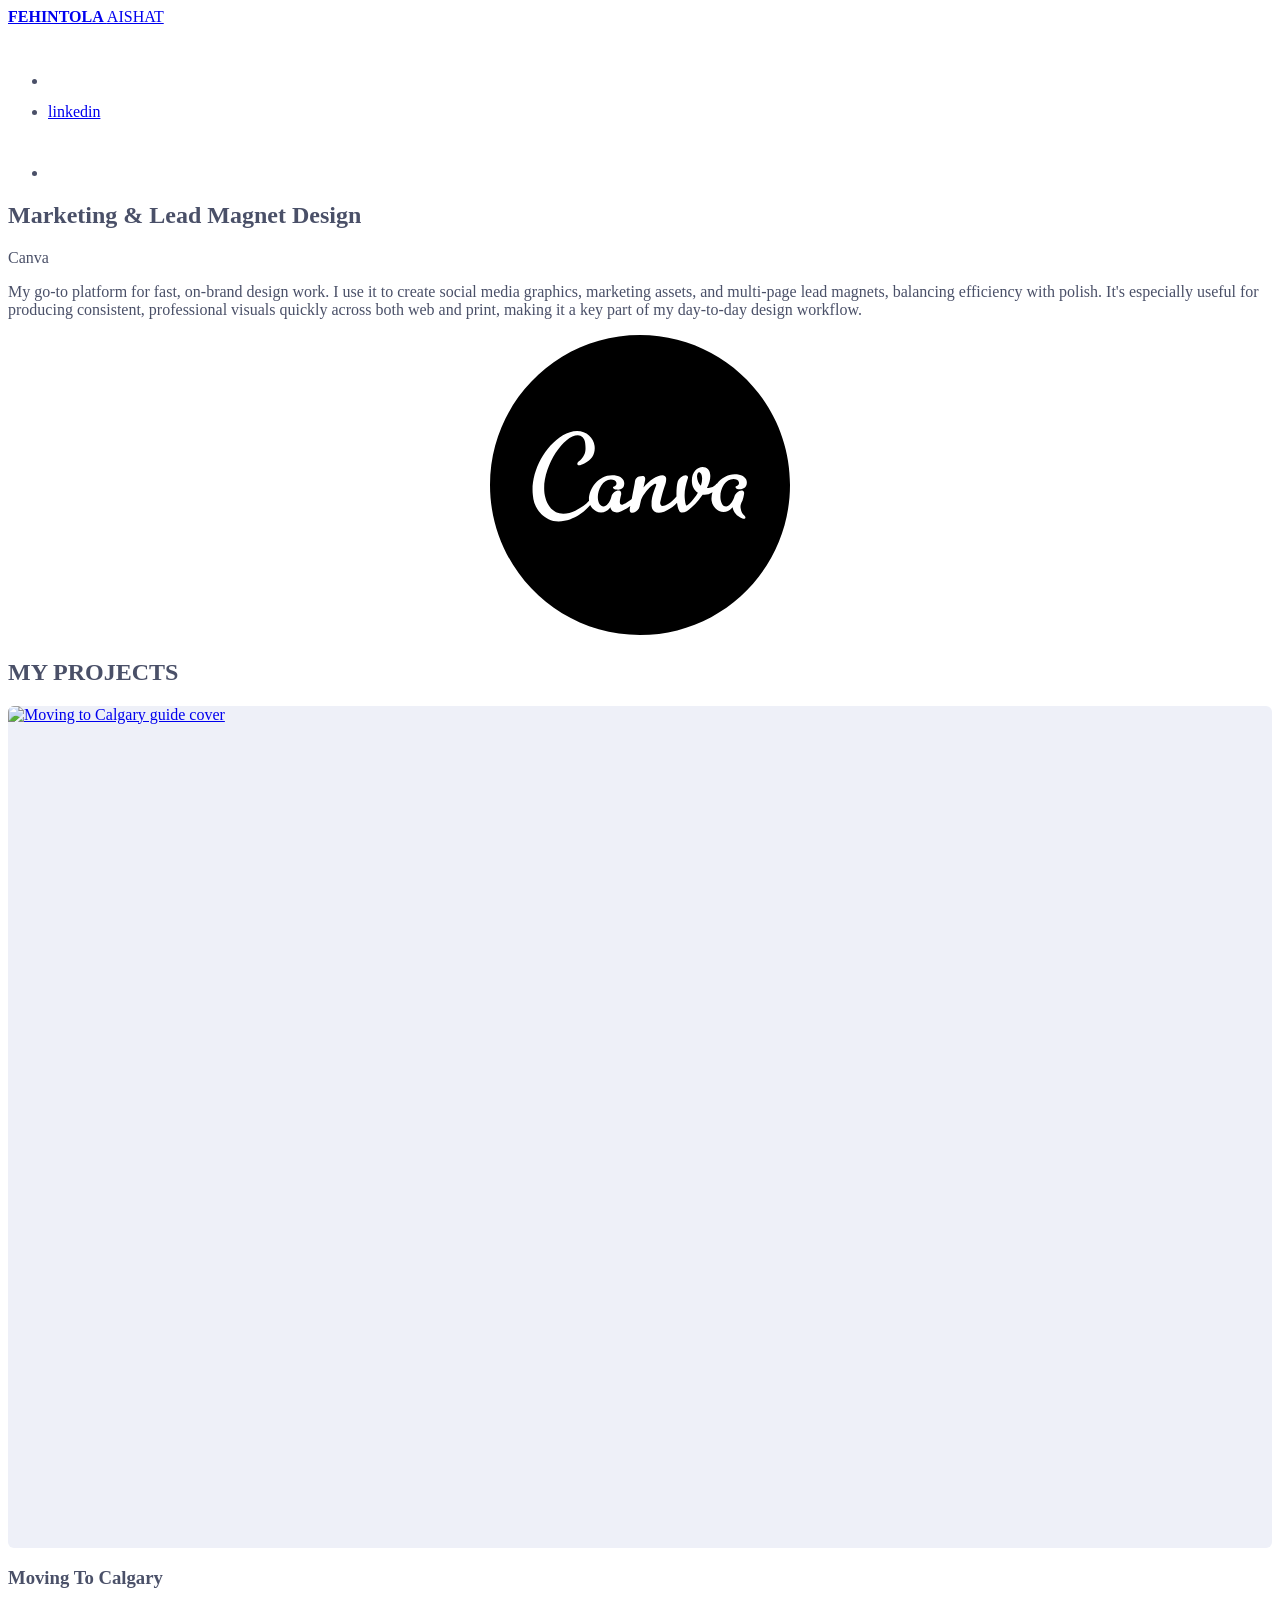
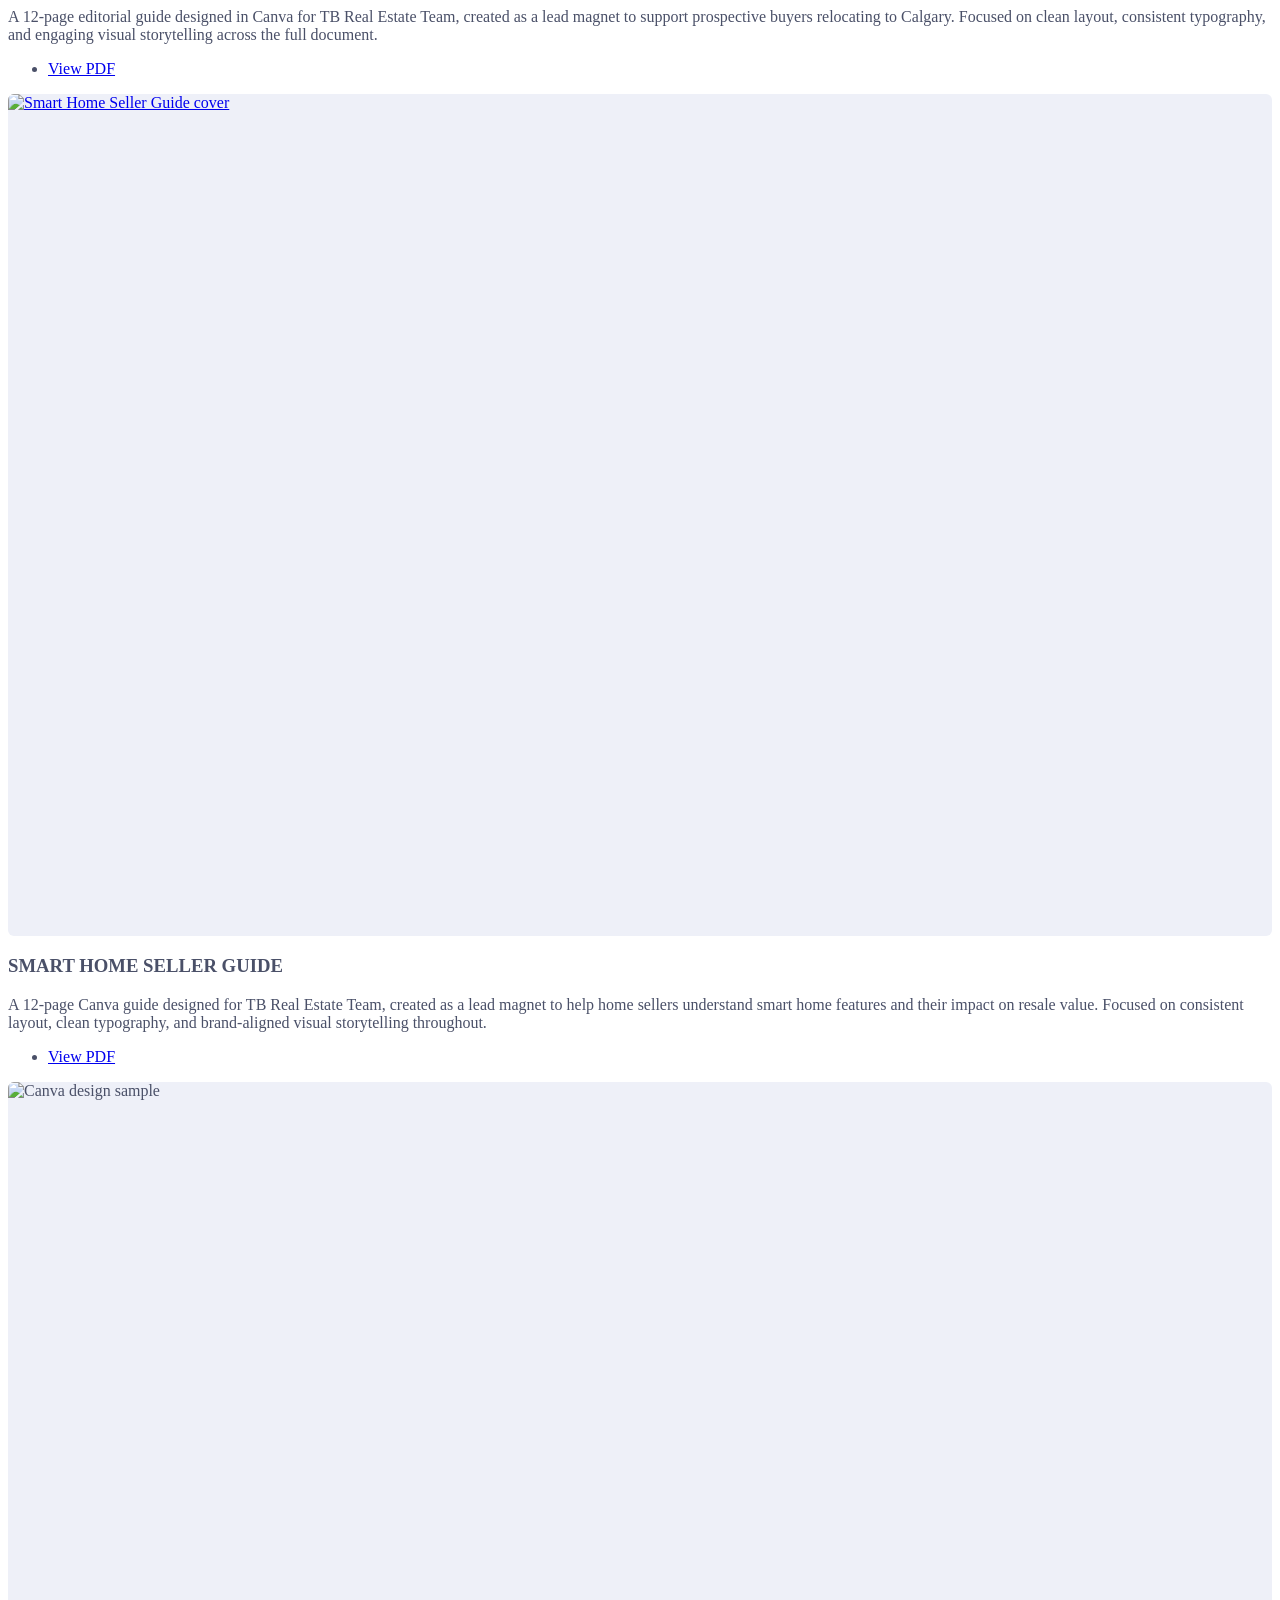
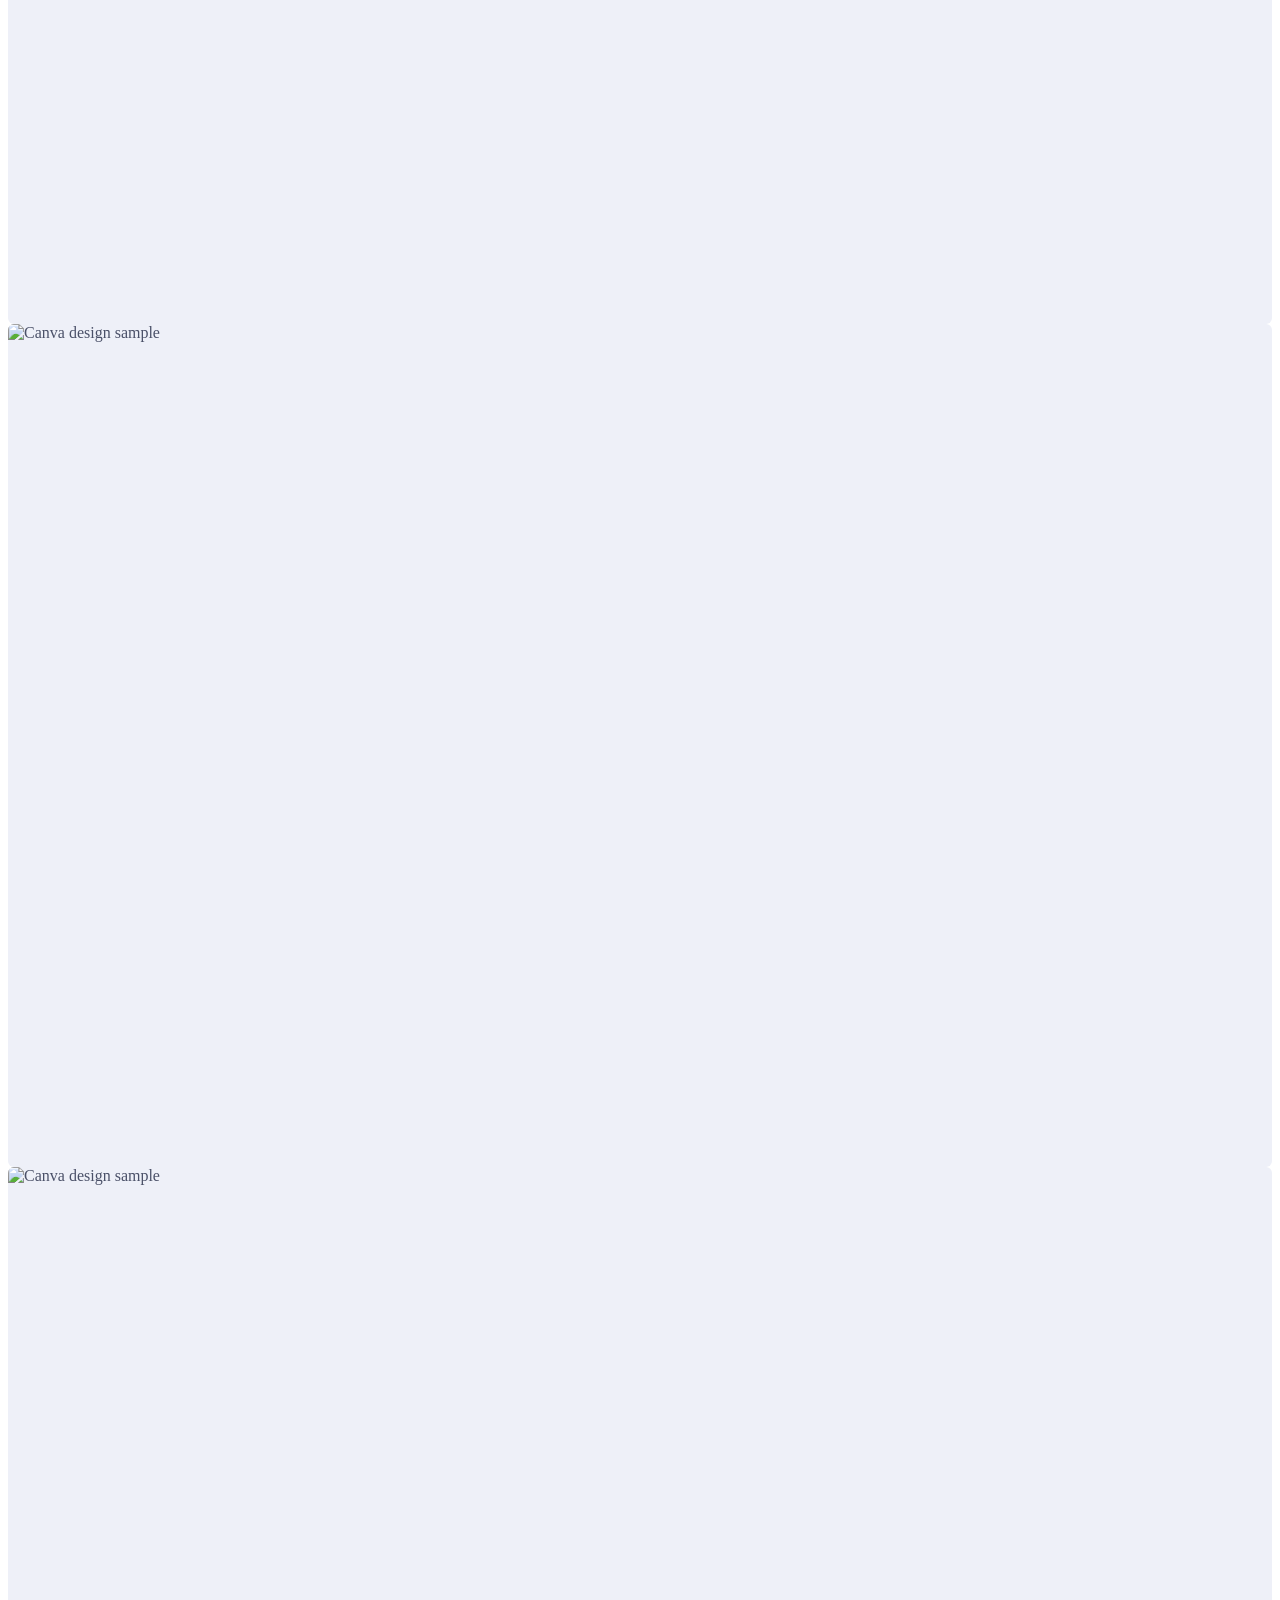
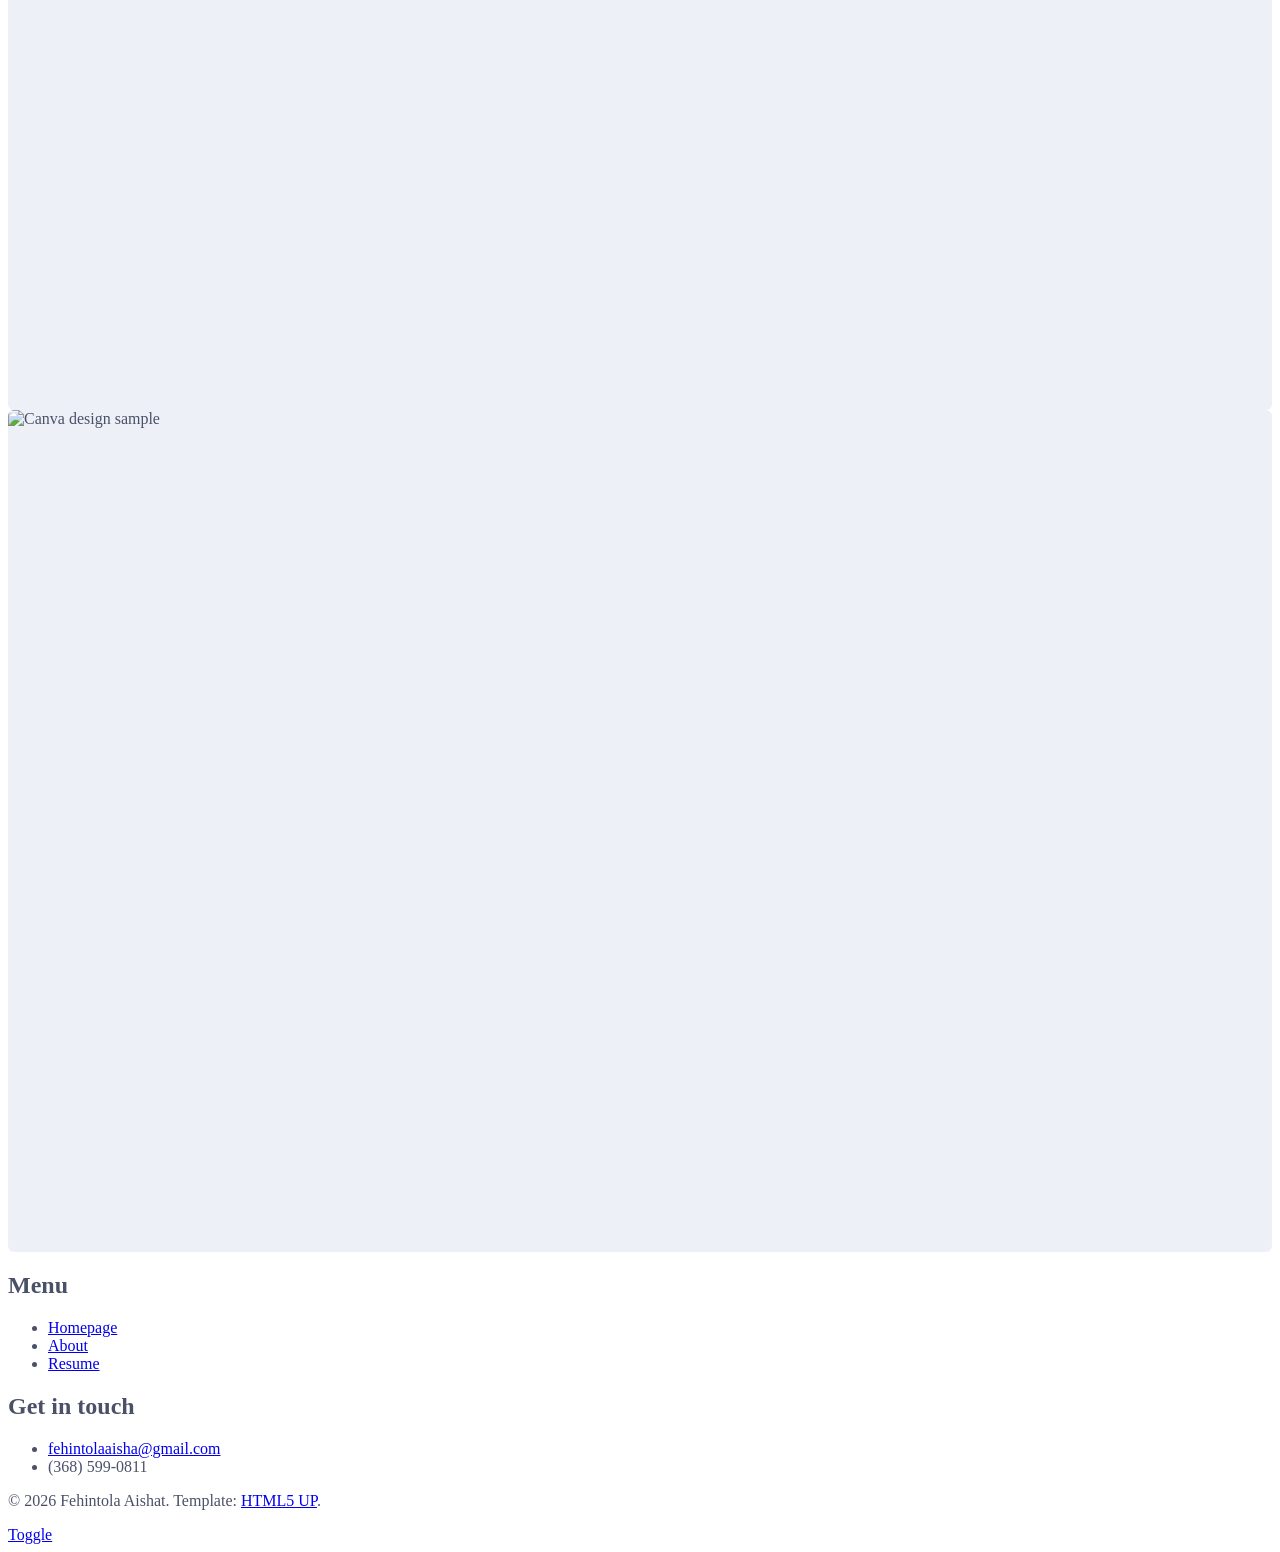
==== commit d484dacf: "Add files via upload" ====
--- a/canva.html
+++ b/canva.html
@@ -1,30 +1,41 @@
 <!DOCTYPE HTML>
 
 
-<html>
+<html lang="en">
 	<head>
-		<title>My portfolio</title>
+		<link rel="canonical" href="https://isha1012.github.io/A-portfolio/canva.html" />
+		<title>Canva Design Projects | Fehintola Aishat</title>
+			<meta name="description" content="Canva design work by Fehintola Aishat, including lead magnet guides and marketing assets for TB Real Estate Team." />
+			<link rel="icon" href="favicon.svg" type="image/svg+xml" />
+			<link rel="icon" href="favicon.png" sizes="192x192" type="image/png" />
+			<link rel="apple-touch-icon" href="favicon.png" />
+			<meta property="og:type" content="website" />
+			<meta property="og:title" content="Canva Design Projects | Fehintola Aishat" />
+			<meta property="og:description" content="Canva design work by Fehintola Aishat, including lead magnet guides and marketing assets for TB Real Estate Team." />
+			<meta property="og:url" content="https://isha1012.github.io/A-portfolio/canva.html" />
+			<meta property="og:image" content="https://isha1012.github.io/A-portfolio/images/og-image.png" />
+			<meta name="twitter:card" content="summary_large_image" />
 		<meta charset="utf-8" />
-		<meta name="viewport" content="width=device-width, initial-scale=1, user-scalable=no" />
+		<meta name="viewport" content="width=device-width, initial-scale=1" />
 		<link rel="stylesheet" href="assets/css/main.css" />
-		<style> 
-		.image img{
-			  width:500px; 
-			  height:330px; 
-			  background-color:rgb(6, 6, 12); 
-			  object-fit: contain;
-			}
-			.image-object {
-			  width:500px; 
-			  height:auto; 
-            }
-            .image.object img {
-               height: 300px !important;
-               width: 100%;
-               object-fit: fill !important;
-               background-color: white !important;
-            }
-			
+		<style>
+			/* identity: one accent, navy ink, Manrope headings, Inter text */
+			body, input, select, textarea { color: #4a5068; }
+			a.button, .button { color: #4b44c4 !important; box-shadow: inset 0 0 0 2px #4b44c4 !important; }
+			a.button:hover, .button:hover { background-color: rgba(75, 68, 196, 0.08) !important; }
+			a.button.primary, .button.primary { background-color: #4b44c4 !important; color: #ffffff !important; box-shadow: none !important; }
+			a.button.primary:hover, .button.primary:hover { background-color: #3b35a8 !important; }
+			#header ul.icons li a { display: inline-block; min-width: 44px; min-height: 44px; line-height: 44px; text-align: center; border-bottom: 0; }
+			video { max-width: 100%; height: auto; }
+
+			/* project cards: every thumbnail shares one 3:2 frame */
+			.posts article .image, .posts article .video { display: block; width: 100%; aspect-ratio: 3 / 2; background: #eef0f8; border-radius: 6px; overflow: hidden; }
+			.posts article .video { background: #14162b; }
+			.posts article .image img { display: block; width: 100%; height: 100%; object-fit: contain; background: transparent; }
+			.posts article .video video { width: 100%; height: 100%; max-width: none; object-fit: contain; }
+
+			#banner .image.object img { height: 300px !important; width: 100%; object-fit: contain !important; background-color: #ffffff !important; }
+
 		</style>
 	</head>
 	<body class="is-preload">
@@ -38,12 +49,12 @@
 
 							<!-- Header -->
 								<header id="header">
-									<a href="index.html" class="logo"><strong>MY </strong> PORTFOLIO</a>
+									<a href="index.html" class="logo"><strong>FEHINTOLA </strong> AISHAT</a>
 									<ul class="icons">
 										<!-- <li><a href="#" class="icon brands fa-twitter"><span class="label">Twitter</span></a></li> -->
-										<li><a href="mailto:fehintolaaisha@gmail.com" target="_blank"><i class="fas fa-envelope" style="color:gray;"></i></a></li>
-										<li><a href="https://www.linkedin.com/in/aisha-fehintola-208821273" class="icon brands fa-linkedin"><span class="label">linkedin</span></a></li>
-										<li> <a href="tel:+447446548278"><i class="fas fa-phone" style="color:gray;" ></i></a></li>
+										<li><a href="mailto:fehintolaaisha@gmail.com"><i class="fas fa-envelope" style="color:gray;"></i></a></li>
+										<li><a href="https://www.linkedin.com/in/aisha-fehintola-208821273" class="icon brands fa-linkedin" target="_blank" rel="noopener"><span class="label">linkedin</span></a></li>
+										<li> <a href="tel:+13685990811"><i class="fas fa-phone" style="color:gray;" ></i></a></li>
 										<!-- <li><a href="#" class="icon brands fa-medium-m"><span class="label">Medium</span></a></li> -->
 									</ul>
 								</header>
@@ -52,15 +63,15 @@
 								<section id="banner">
 									<div class="content">
 										<header>
-											<h1>Visual Design<br />
+											<h1>Marketing &amp; Lead Magnet Design<br />
 											</h1>
 											<p>Canva</p>
 										</header>
-										<p>My go-to platform for fast, on-brand design work. I use it to create social media graphics, marketing assets, and multi-page lead magnets, balancing efficiency with polish. It's especially useful for producing consistent, professional visuals quickly across both web and print, making it a key part of my day-to-day design workflow."</p>
+										<p>My go-to platform for fast, on-brand design work. I use it to create social media graphics, marketing assets, and multi-page lead magnets, balancing efficiency with polish. It's especially useful for producing consistent, professional visuals quickly across both web and print, making it a key part of my day-to-day design workflow.</p>
 									
 									</div>
 									<span class="image object">
-										<img src="images/canva.svg"  alt="" />
+										<img src="images/canva.svg"  alt="Canva logo" />
 									</span>
 								</section>
 
@@ -70,43 +81,43 @@
 									</header>
 									<div class="posts">
                                             <article>
-													<a href="#" class="image"><img src="images/moving.png" alt="" /></a>
+													<a href="file/Moving to Calgary.pdf" class="image" target="_blank" rel="noopener"><img loading="lazy" src="images/moving.webp" alt="Moving to Calgary guide cover" /></a>
 													<h3>Moving To Calgary</h3>
 													<p>A 12-page editorial guide designed in Canva for TB Real Estate Team, created as a lead magnet to support prospective buyers relocating to Calgary. Focused on clean layout, consistent typography, and engaging visual storytelling across the full document.</p>
 													<ul class="actions">
-														<li><a href="file/Moving to Calgary.pdf" target="_blank">View PDF</a></li>
+														<li><a href="file/Moving to Calgary.pdf" target="_blank" rel="noopener">View PDF</a></li>
 													</ul> 
                                                 </article>
                                                 <article>
-                                                        <a href="#" class="image"><img src="images/seller.png" alt="" /></a>
+                                                        <a href="file/SMART HOME SELLER GUIDE.pdf" class="image" target="_blank" rel="noopener"><img loading="lazy" src="images/seller.webp" alt="Smart Home Seller Guide cover" /></a>
                                                         <h3>SMART HOME SELLER GUIDE</h3>
                                                         <p>A 12-page Canva guide designed for TB Real Estate Team, created as a lead magnet to help home sellers understand smart home features and their impact on resale value. Focused on consistent layout, clean typography, and brand-aligned visual storytelling throughout.</p>
                                                         <ul class="actions">
-                                                            <li><a href="file/SMART HOME SELLER GUIDE.pdf" target="_blank">View PDF</a></li>
+                                                            <li><a href="file/SMART HOME SELLER GUIDE.pdf" target="_blank" rel="noopener">View PDF</a></li>
                                                         </ul> 
                                                     </article>
                                                 <article>
-                                                        <a href="#" class="image"><img src="images/14.png" alt="" /></a>
-                                                        <!-- <ul class="actions">
-                                                            <li><a href="https://www.figma.com/proto/dQRgvrPysaxHZX4NgYjc8G/cars?page-id=1%3A3&node-id=128-2&viewport=518%2C295%2C0.35&t=NanWANAFBub1Jf5U-1&scaling=min-zoom&content-scaling=fixed" class="button">VIEW PROJECT</a></li>
-                                                        </ul> -->
-                                                </article>
-                                                <article>
-                                                        <a href="#" class="image"><img src="images/19.png" alt="" /></a>
-                                                        <!-- <ul class="actions">
-                                                            <li><a href="https://www.figma.com/proto/dQRgvrPysaxHZX4NgYjc8G/cars?page-id=1%3A3&node-id=128-2&viewport=518%2C295%2C0.35&t=NanWANAFBub1Jf5U-1&scaling=min-zoom&content-scaling=fixed" class="button">VIEW PROJECT</a></li>
-                                                        </ul> -->
-                                                </article>
-                                                <article>
-                                                        <a href="#" class="image"><img src="images/2.png" alt="" /></a>
-                                                        <!-- <ul class="actions">
-                                                            <li><a href="https://www.figma.com/proto/dQRgvrPysaxHZX4NgYjc8G/cars?page-id=1%3A3&node-id=128-2&viewport=518%2C295%2C0.35&t=NanWANAFBub1Jf5U-1&scaling=min-zoom&content-scaling=fixed" class="button">VIEW PROJECT</a></li>
-                                                        </ul> -->
-                                                </article>
-                                                <article>
-                                                        <a href="#" class="image"><img src="images/33.png" alt="" /></a>
-                                                        <!-- <ul class="actions">
-                                                            <li><a href="https://www.figma.com/proto/dQRgvrPysaxHZX4NgYjc8G/cars?page-id=1%3A3&node-id=128-2&viewport=518%2C295%2C0.35&t=NanWANAFBub1Jf5U-1&scaling=min-zoom&content-scaling=fixed" class="button">VIEW PROJECT</a></li>
+                                                        <span class="image"><img loading="lazy" src="images/14.webp" alt="Canva design sample" /></span>
+                                                        <!-- <ul class="actions">
+                                                            <li><a href="https://www.figma.com/proto/dQRgvrPysaxHZX4NgYjc8G/cars?page-id=1%3A3&node-id=128-2&viewport=518%2C295%2C0.35&t=NanWANAFBub1Jf5U-1&scaling=min-zoom&content-scaling=fixed" class="button" target="_blank" rel="noopener">VIEW PROJECT</a></li>
+                                                        </ul> -->
+                                                </article>
+                                                <article>
+                                                        <span class="image"><img loading="lazy" src="images/19.webp" alt="Canva design sample" /></span>
+                                                        <!-- <ul class="actions">
+                                                            <li><a href="https://www.figma.com/proto/dQRgvrPysaxHZX4NgYjc8G/cars?page-id=1%3A3&node-id=128-2&viewport=518%2C295%2C0.35&t=NanWANAFBub1Jf5U-1&scaling=min-zoom&content-scaling=fixed" class="button" target="_blank" rel="noopener">VIEW PROJECT</a></li>
+                                                        </ul> -->
+                                                </article>
+                                                <article>
+                                                        <span class="image"><img loading="lazy" src="images/2.webp" alt="Canva design sample" /></span>
+                                                        <!-- <ul class="actions">
+                                                            <li><a href="https://www.figma.com/proto/dQRgvrPysaxHZX4NgYjc8G/cars?page-id=1%3A3&node-id=128-2&viewport=518%2C295%2C0.35&t=NanWANAFBub1Jf5U-1&scaling=min-zoom&content-scaling=fixed" class="button" target="_blank" rel="noopener">VIEW PROJECT</a></li>
+                                                        </ul> -->
+                                                </article>
+                                                <article>
+                                                        <span class="image"><img loading="lazy" src="images/33.webp" alt="Canva design sample" /></span>
+                                                        <!-- <ul class="actions">
+                                                            <li><a href="https://www.figma.com/proto/dQRgvrPysaxHZX4NgYjc8G/cars?page-id=1%3A3&node-id=128-2&viewport=518%2C295%2C0.35&t=NanWANAFBub1Jf5U-1&scaling=min-zoom&content-scaling=fixed" class="button" target="_blank" rel="noopener">VIEW PROJECT</a></li>
                                                         </ul> -->
                                                 </article>
 										
@@ -120,13 +131,6 @@
 					<div id="sidebar">
 						<div class="inner">
 
-							<!-- Search -->
-								<section id="search" class="alt">
-									<form method="post" action="#">
-										<input type="text" name="query" id="query" placeholder="Search" />
-									</form>
-								</section>
-
 							<!-- Menu -->
 								<nav id="menu">
 									<header class="major">
@@ -135,6 +139,7 @@
 									<ul>
 										<li><a href="index.html">Homepage</a></li>
 										<li><a href="generic.html">About </a></li>
+										<li><a href="Fehintola-Aishat-Resume.pdf" target="_blank" rel="noopener">Resume</a></li>
 										<!-- <li><a href="elements.html">Elements</a></li>
 										<li>
 											<span class="opener">Submenu</span>
@@ -169,15 +174,15 @@
 									</header>
 									<div class="mini-posts">
 										<article>
-											<a href="#" class="image"><img src="images/pic07.jpg" alt="" /></a>
+											<a href="#" class="image"><img loading="lazy" src="images/pic07.jpg" alt="" /></a>
 											<p>Aenean ornare velit lacus, ac varius enim lorem ullamcorper dolore aliquam.</p>
 										</article>
 										<article>
-											<a href="#" class="image"><img src="images/pic08.jpg" alt="" /></a>
+											<a href="#" class="image"><img loading="lazy" src="images/pic08.jpg" alt="" /></a>
 											<p>Aenean ornare velit lacus, ac varius enim lorem ullamcorper dolore aliquam.</p>
 										</article>
 										<article>
-											<a href="#" class="image"><img src="images/pic09.jpg" alt="" /></a>
+											<a href="#" class="image"><img loading="lazy" src="images/pic09.jpg" alt="" /></a>
 											<p>Aenean ornare velit lacus, ac varius enim lorem ullamcorper dolore aliquam.</p>
 										</article>
 									</div>
@@ -194,7 +199,7 @@
 									<!-- <p>Sed varius enim lorem ullamcorper dolore aliquam aenean ornare velit lacus, ac varius enim lorem ullamcorper dolore. Proin sed aliquam facilisis ante interdum. Sed nulla amet lorem feugiat tempus aliquam.</p> -->
 									<ul class="contact">
 										<li class="icon solid fa-envelope"><a href="mailto:fehintolaaisha@gmail.com">fehintolaaisha@gmail.com</a></li>
-										<li class="icon solid fa-phone">07446548278</li>
+										<li class="icon solid fa-phone">(368) 599-0811</li>
 										<!-- <li class="icon solid fa-home">1234 Somewhere Road #8254<br />
 										Nashville, TN 00000-0000</li> -->
 									</ul>
@@ -202,7 +207,7 @@
 
 							<!-- Footer -->
 								<footer id="footer">
-									<p class="copyright">&copy; Untitled. All rights reserved. Demo Images: <a href="https://unsplash.com">Unsplash</a>. Design: <a href="#">fehintola Aishat</a>.</p>
+									<p class="copyright">&copy; 2026 Fehintola Aishat. Template: <a href="https://html5up.net" target="_blank" rel="noopener">HTML5 UP</a>.</p>
 								</footer>
 
 						</div>
